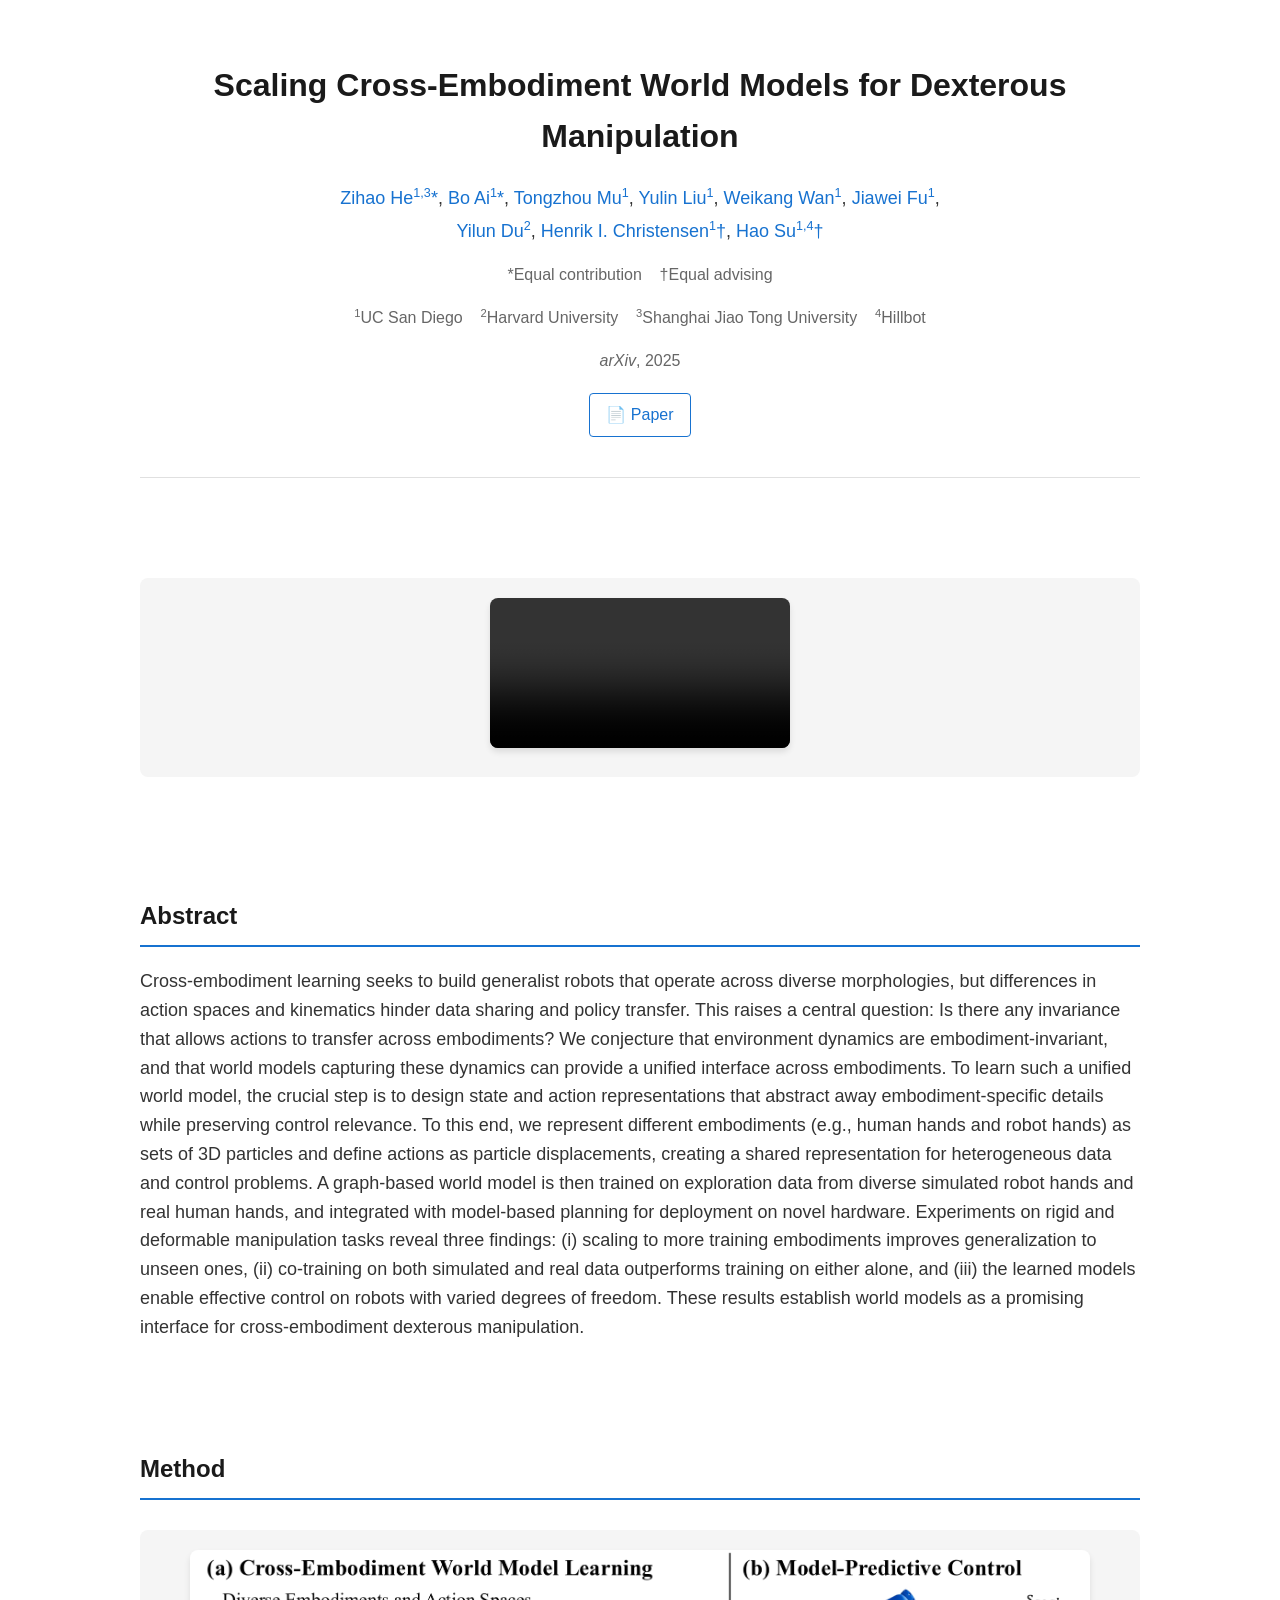
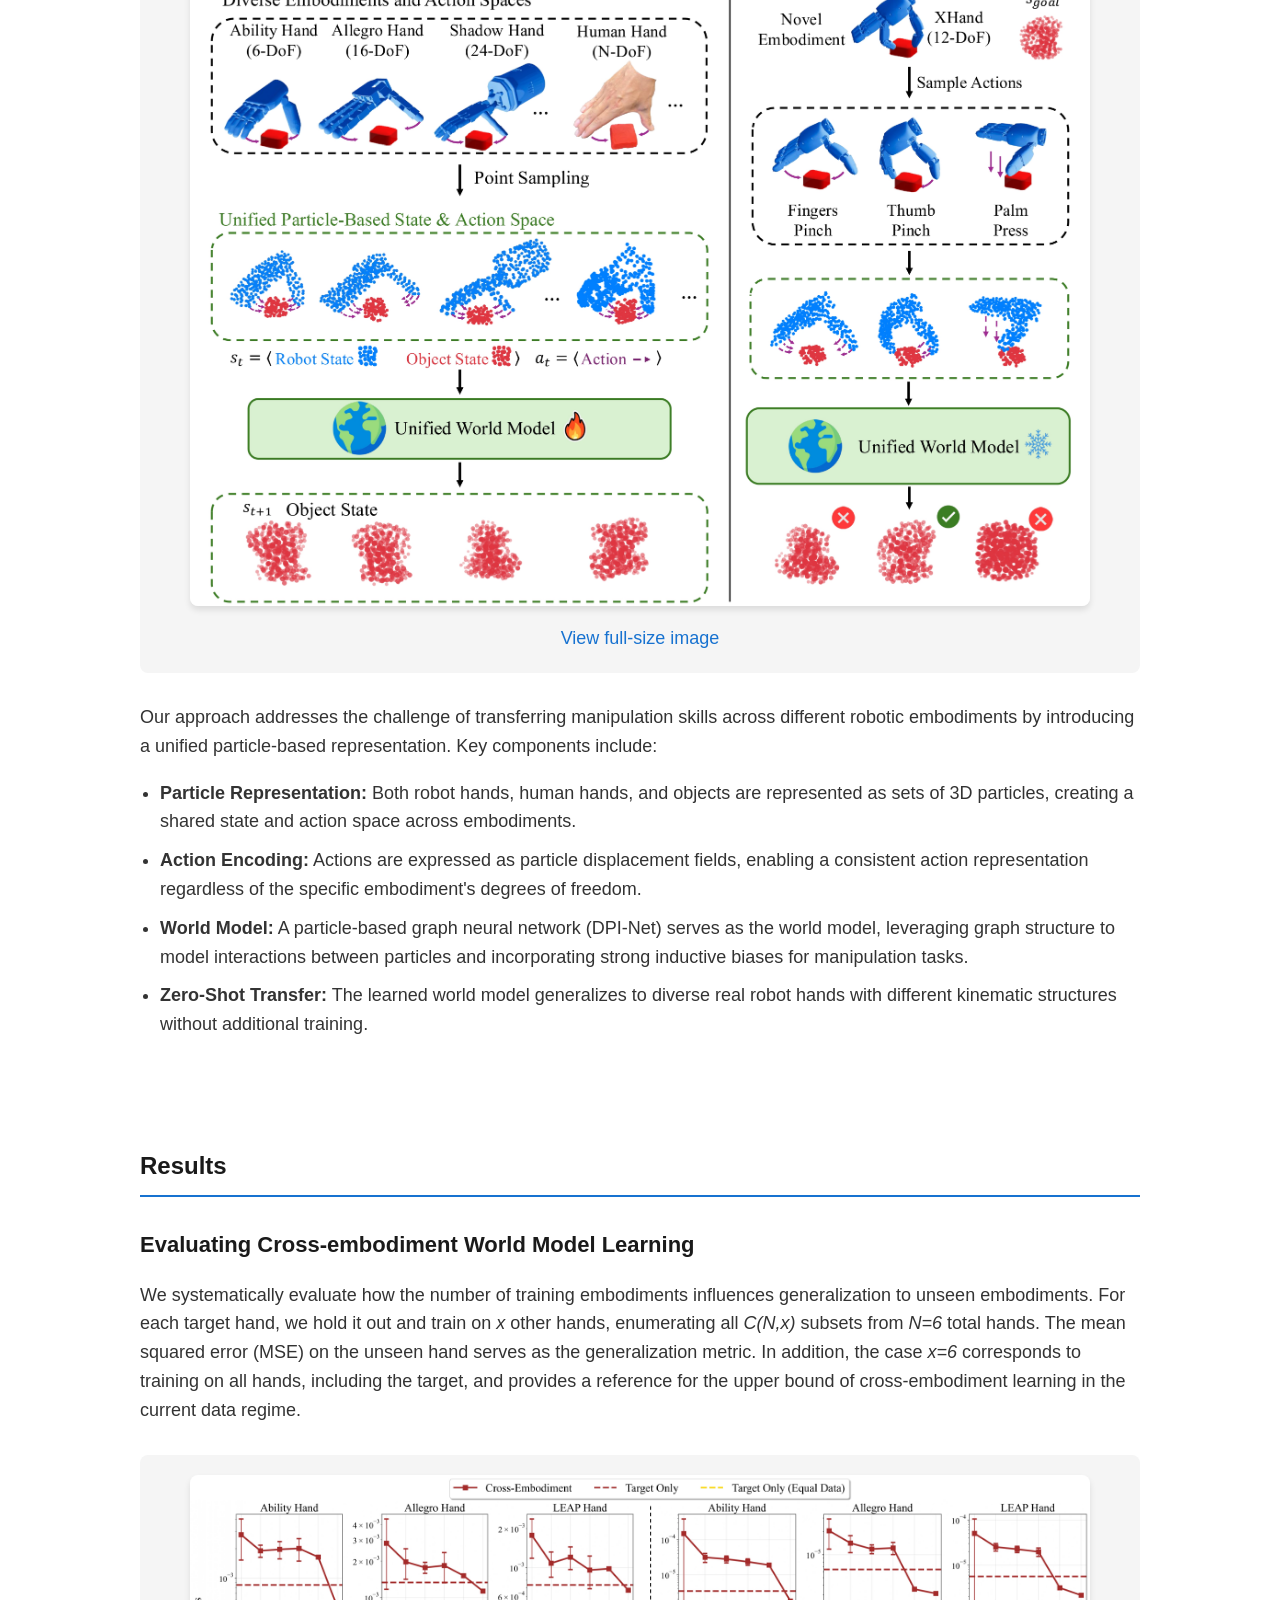
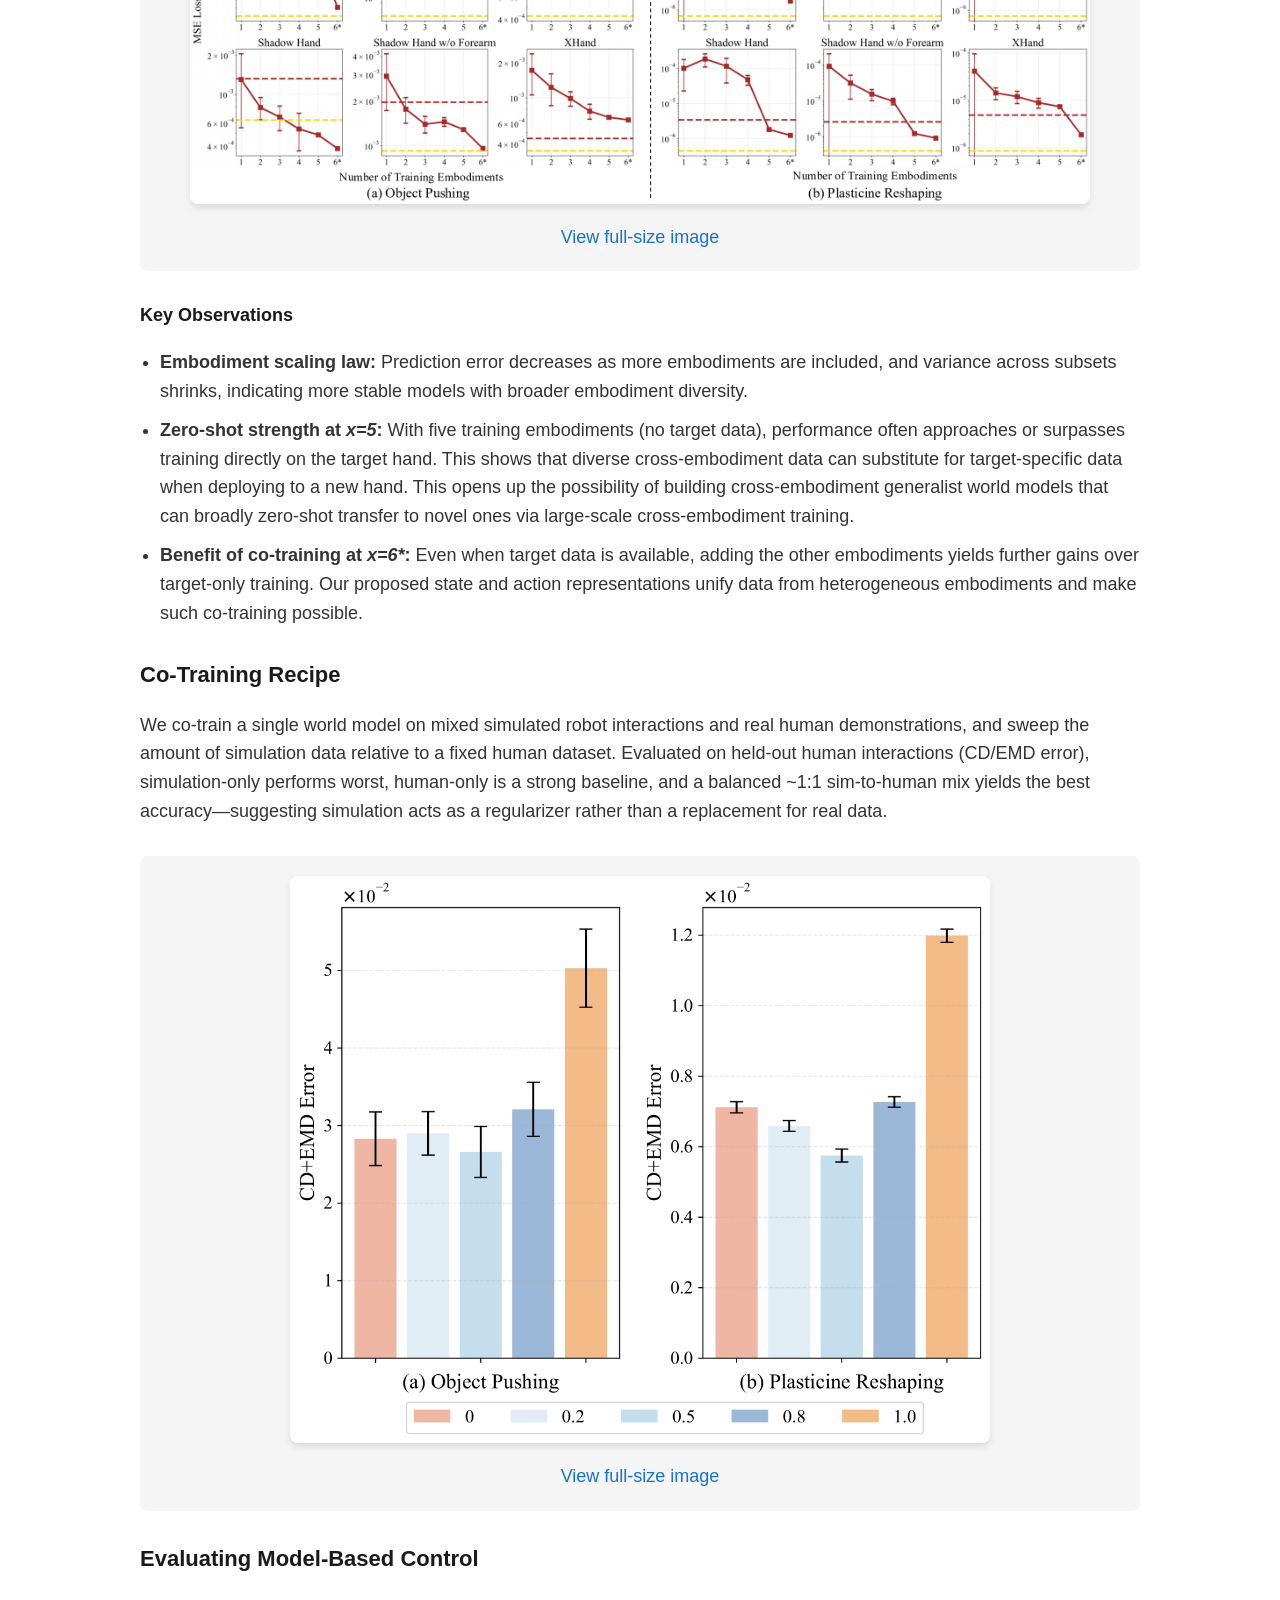
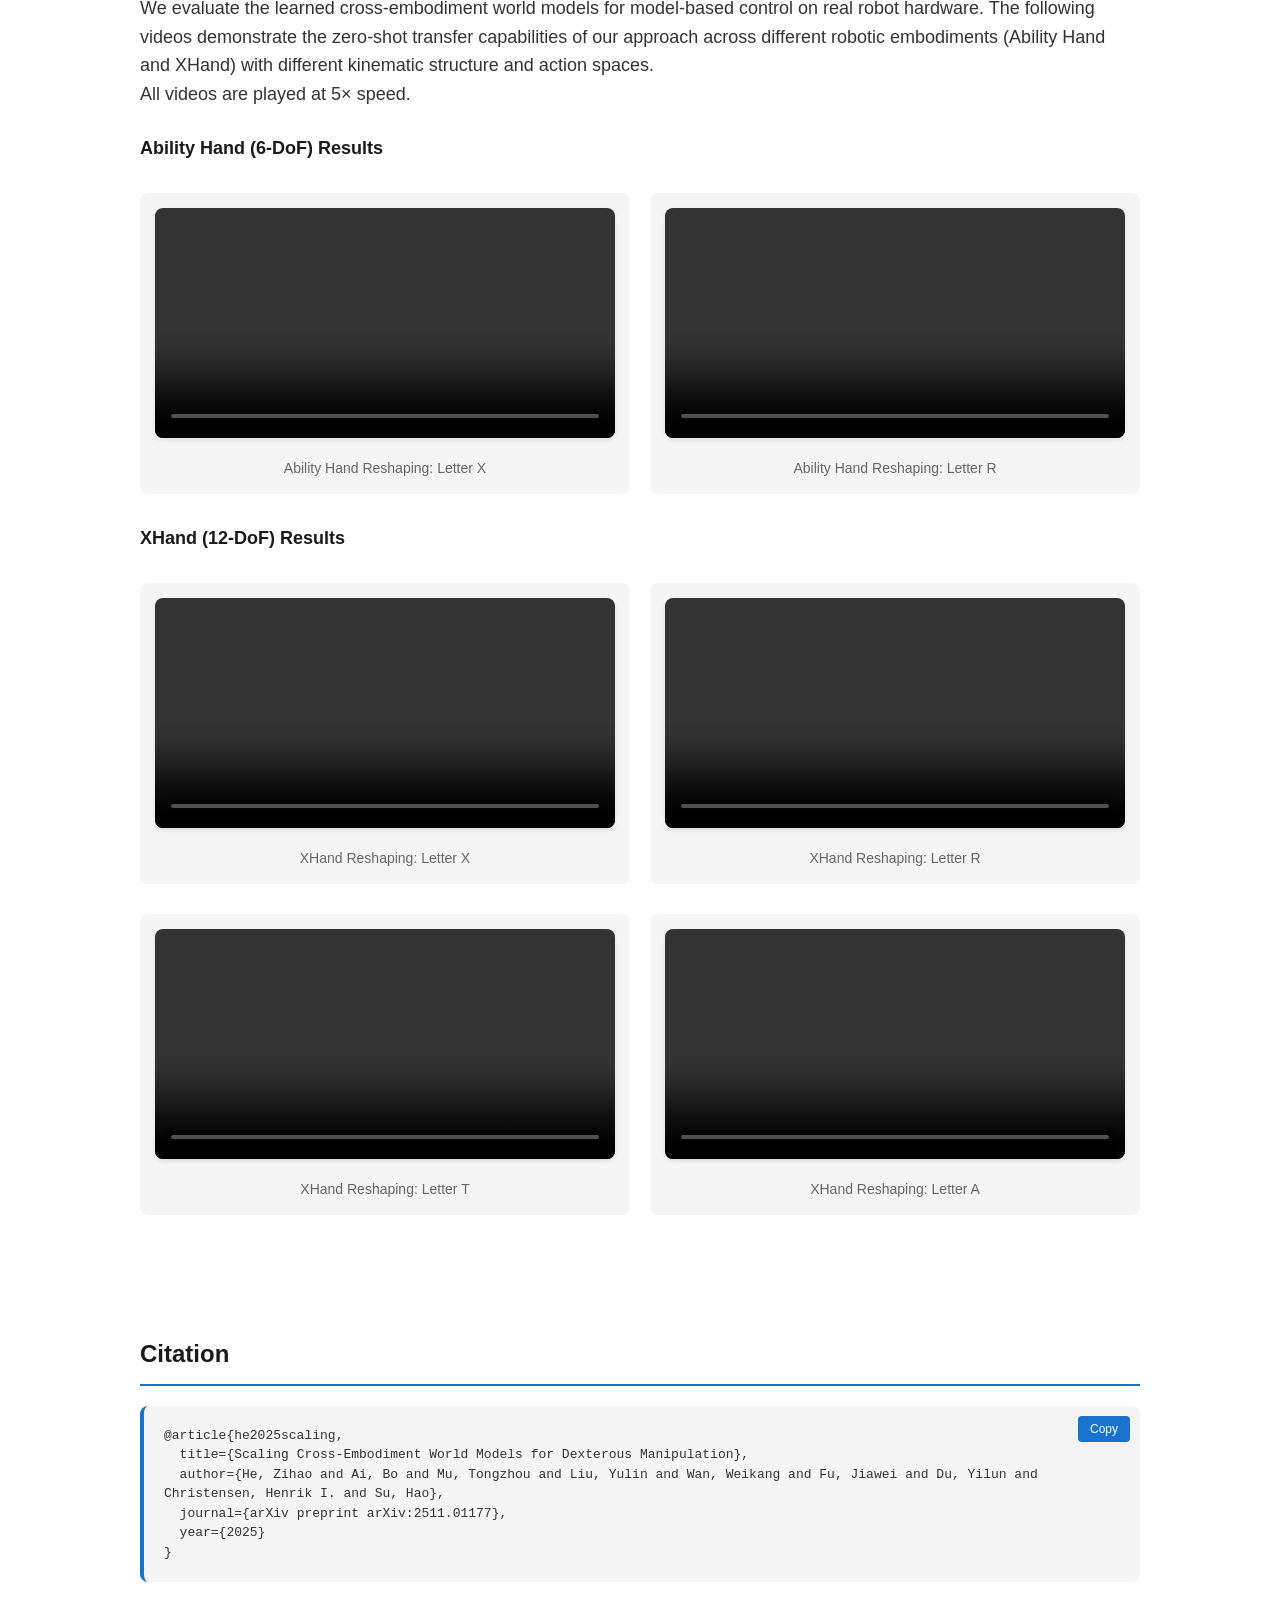
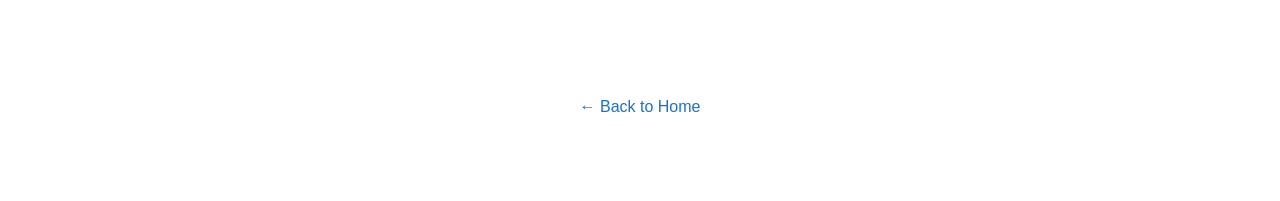
==== dexwm.html @ 647c5787 "add dexwm" ====
<!DOCTYPE html>
<html lang="en">
<head>
  <meta charset="UTF-8">
  <meta name="viewport" content="width=device-width, initial-scale=1.0">
  <title>Scaling Cross-Embodiment World Models for Dexterous Manipulation</title>
  
  <!-- SEO Meta Tags -->
  <meta name="description" content="We develop a particle-based cross-embodiment world model for dexterous manipulation that transfers zero-shot to diverse real robot hands.">
  <meta name="keywords" content="dexterous manipulation, world models, cross-embodiment learning, robotics, graph neural networks">
  <meta name="author" content="Zihao He, Bo Ai, Tongzhou Mu, Yulin Liu, Weikang Wan, Jiawei Fu, Yilun Du, Henrik I. Christensen, Hao Su">
  
  <!-- Open Graph / Facebook -->
  <meta property="og:type" content="website">
  <meta property="og:url" content="https://alan-heoooh.github.io/dexwm.html">
  <meta property="og:title" content="Scaling Cross-Embodiment World Models for Dexterous Manipulation">
  <meta property="og:description" content="We develop a particle-based cross-embodiment world model for dexterous manipulation that transfers zero-shot to diverse real robot hands.">
  <meta property="og:image" content="https://alan-heoooh.github.io/images/research/DexWM.mp4">
  
  <!-- Twitter -->
  <meta property="twitter:card" content="summary_large_image">
  <meta property="twitter:url" content="https://alan-heoooh.github.io/dexwm.html">
  <meta property="twitter:title" content="Scaling Cross-Embodiment World Models for Dexterous Manipulation">
  <meta property="twitter:description" content="We develop a particle-based cross-embodiment world model for dexterous manipulation that transfers zero-shot to diverse real robot hands.">
  <meta property="twitter:image" content="https://alan-heoooh.github.io/images/research/DexWM.mp4">
  
  <!-- Favicon -->
  <link rel="shortcut icon" href="images/favicon/favicon.jpg" type="image/x-icon">
  
  <!-- Styles -->
  <link rel="stylesheet" type="text/css" href="stylesheet.css">
  <style>
    body {
      margin: 0;
      padding: 0;
      font-family: 'Lato', Verdana, Helvetica, sans-serif;
      font-size: 18px;
      line-height: 1.6;
      color: #333;
      background-color: #fff;
    }
    
    p {
      font-size: 18px;
    }
    
    .container {
      max-width: 1000px;
      margin: 0 auto;
      padding: 20px;
    }
    
    .header {
      text-align: center;
      padding: 40px 20px 20px;
      border-bottom: 1px solid #e0e0e0;
      margin-bottom: 40px;
    }
    
    .header h1 {
      font-size: 32px;
      font-weight: 700;
      margin: 0 0 20px;
      color: #1a1a1a;
    }
    
    .authors {
      font-size: 18px;
      margin: 15px 0;
      line-height: 1.8;
    }
    
    .authors a {
      color: #1772d0;
      text-decoration: none;
      font-size: 18px;
    }
    
    .authors a:hover {
      color: #f09228;
    }
    
    .affiliation {
      font-size: 16px;
      color: #666;
      margin: 10px 0;
    }
    
    .authors sup {
      font-size: 0.7em;
      vertical-align: super;
    }
    
    .affiliations {
      font-size: 16px;
      color: #666;
      margin: 15px 0;
      line-height: 1.8;
      text-align: center;
    }
    
    .affiliations sup {
      font-size: 0.7em;
      vertical-align: super;
    }
    
    .links {
      margin: 20px 0;
      font-size: 16px;
    }
    
    .links a {
      color: #1772d0;
      text-decoration: none;
      margin: 0 10px;
      padding: 8px 16px;
      border: 1px solid #1772d0;
      border-radius: 4px;
      display: inline-block;
      transition: all 0.3s;
    }
    
    .links a:hover {
      background-color: #1772d0;
      color: #fff;
    }
    
    section {
      margin: 50px 0;
      padding: 20px 0;
    }
    
    section h2 {
      font-size: 24px;
      font-weight: 700;
      margin: 0 0 20px;
      color: #1a1a1a;
      border-bottom: 2px solid #1772d0;
      padding-bottom: 10px;
    }
    
    section h3 {
      font-size: 22px;
      font-weight: 700;
      margin: 30px 0 15px;
      color: #1a1a1a;
    }
    
    section h4 {
      font-size: 18px;
      font-weight: 600;
      margin: 25px 0 15px;
      color: #1a1a1a;
    }
    
    .video-container {
      text-align: center;
      margin: 30px 0;
      background-color: #f5f5f5;
      padding: 20px;
      border-radius: 8px;
    }
    
    .video-container video {
      max-width: 100%;
      height: auto;
      border-radius: 8px;
      box-shadow: 0 4px 6px rgba(0,0,0,0.1);
    }
    
    .image-grid {
      display: grid;
      grid-template-columns: repeat(auto-fit, minmax(300px, 1fr));
      gap: 20px;
      margin: 30px 0;
    }
    
    .image-grid img {
      width: 100%;
      height: auto;
      border-radius: 8px;
      box-shadow: 0 2px 4px rgba(0,0,0,0.1);
    }
    
    .video-grid {
      display: grid;
      grid-template-columns: repeat(auto-fit, minmax(400px, 1fr));
      gap: 20px;
      margin: 30px 0;
    }
    
    .video-item {
      background-color: #f5f5f5;
      padding: 15px;
      border-radius: 8px;
      text-align: center;
    }
    
    .video-item video {
      width: 100%;
      height: auto;
      border-radius: 8px;
      box-shadow: 0 2px 4px rgba(0,0,0,0.1);
    }
    
    .video-item p {
      margin: 10px 0 0;
      font-size: 14px;
      color: #666;
    }
    
    .figure-container {
      text-align: center;
      margin: 30px 0;
      background-color: #f5f5f5;
      padding: 20px;
      border-radius: 8px;
    }
    
    .figure-container img {
      width: 100%;
      max-width: 900px;
      height: auto;
      border-radius: 8px;
      box-shadow: 0 4px 6px rgba(0,0,0,0.1);
    }
    
    .figure-container a {
      display: inline-block;
      margin-top: 10px;
      color: #1772d0;
      text-decoration: none;
    }
    
    .figure-container a:hover {
      color: #f09228;
    }
    
    .pdf-container a {
      display: inline-block;
      margin-top: 10px;
      color: #1772d0;
      text-decoration: none;
    }
    
    .pdf-container a:hover {
      color: #f09228;
    }
    
    .citation-box {
      background-color: #f5f5f5;
      padding: 20px;
      border-radius: 8px;
      border-left: 4px solid #1772d0;
      margin: 20px 0;
      position: relative;
    }
    
    .citation-box pre {
      margin: 0;
      font-family: 'Courier New', monospace;
      font-size: 13px;
      line-height: 1.5;
      white-space: pre-wrap;
      word-wrap: break-word;
    }
    
    .copy-button {
      position: absolute;
      top: 10px;
      right: 10px;
      background-color: #1772d0;
      color: white;
      border: none;
      padding: 6px 12px;
      border-radius: 4px;
      cursor: pointer;
      font-size: 12px;
      transition: background-color 0.3s;
    }
    
    .copy-button:hover {
      background-color: #f09228;
    }
    
    .copy-button.copied {
      background-color: #28a745;
    }
    
    ul {
      padding-left: 20px;
    }
    
    ul li {
      margin: 10px 0;
      font-size: 18px;
    }
    
    ul li strong {
      font-size: 18px;
    }
    
    strong {
      font-size: 18px;
    }
    
    .highlight-box {
      background-color: #ffffd0;
      padding: 20px;
      border-radius: 8px;
      margin: 20px 0;
    }
    
    .back-link {
      text-align: center;
      margin: 40px 0;
      padding: 20px;
    }
    
    .back-link a {
      color: #1772d0;
      text-decoration: none;
      font-size: 16px;
    }
    
    .back-link a:hover {
      color: #f09228;
    }
    
    @media (max-width: 768px) {
      .header h1 {
        font-size: 24px;
      }
      
      .authors {
        font-size: 14px;
      }
      
      .links a {
        display: block;
        margin: 10px 0;
      }
      
      .image-grid {
        grid-template-columns: 1fr;
      }
      
      .video-grid {
        grid-template-columns: 1fr;
      }
    }
  </style>
</head>

<body>
  <div class="container">
    <!-- Header -->
    <div class="header">
      <h1>Scaling Cross-Embodiment World Models for Dexterous Manipulation</h1>
      <div class="authors">
        <a href="https://alan-heoooh.github.io/">Zihao He<sup>1,3</sup>*</a>,
        <a href="https://albertboai.com/">Bo Ai<sup>1</sup>*</a>,
        <a href="https://cseweb.ucsd.edu/~t3mu/">Tongzhou Mu<sup>1</sup></a>,
        <a href="https://liuyulinn.github.io/">Yulin Liu<sup>1</sup></a>,
        <a href="https://wkwan7.github.io/">Weikang Wan<sup>1</sup></a>,
        <a href="https://github.com/JayeFu">Jiawei Fu<sup>1</sup></a>,
        <br>
        <a href="https://yilundu.github.io/">Yilun Du<sup>2</sup></a>,
        <a href="https://hichristensen.com/">Henrik I. Christensen<sup>1</sup>†</a>,
        <a href="https://cseweb.ucsd.edu/~haosu/index.html">Hao Su<sup>1,4</sup>†</a>
      </div>
      <div style="text-align: center; margin: 10px 0; font-size: 16px; color: #666;">
        *Equal contribution &nbsp;&nbsp; †Equal advising
      </div>
      <div class="affiliations">
        <sup>1</sup>UC San Diego &nbsp;&nbsp;
        <sup>2</sup>Harvard University &nbsp;&nbsp;
        <sup>3</sup>Shanghai Jiao Tong University &nbsp;&nbsp;
        <sup>4</sup>Hillbot
      </div>
      <div class="affiliation">
        <em>arXiv</em>, 2025
      </div>
      <div class="links">
        <a href="https://arxiv.org/pdf/2511.01177" target="_blank">📄 Paper</a>
        <!-- <a href="https://github.com/[your-repo]" target="_blank">💻 Code</a>
        <a href="index.html">🏠 Home</a> -->
      </div>
    </div>

    <!-- Teaser Video -->
    <section id="teaser">
      <div class="video-container">
        <video src="static/dexwm/videos/teaser.mp4" controls autoplay muted playsinline loop poster="">
          Your browser does not support the video tag.
        </video>
      </div>
    </section>

    <!-- Abstract -->
    <section id="abstract">
      <h2>Abstract</h2>
      <p>
        Cross-embodiment learning seeks to build generalist robots that operate across diverse morphologies, but differences in action spaces and kinematics hinder data sharing and policy transfer. This raises a central question: Is there any invariance that allows actions to transfer across embodiments? We conjecture that environment dynamics are embodiment-invariant, and that world models capturing these dynamics can provide a unified interface across embodiments. To learn such a unified world model, the crucial step is to design state and action representations that abstract away embodiment-specific details while preserving control relevance. To this end, we represent different embodiments (e.g., human hands and robot hands) as sets of 3D particles and define actions as particle displacements, creating a shared representation for heterogeneous data and control problems. A graph-based world model is then trained on exploration data from diverse simulated robot hands and real human hands, and integrated with model-based planning for deployment on novel hardware. Experiments on rigid and deformable manipulation tasks reveal three findings: (i) scaling to more training embodiments improves generalization to unseen ones, (ii) co-training on both simulated and real data outperforms training on either alone, and (iii) the learned models enable effective control on robots with varied degrees of freedom. These results establish world models as a promising interface for cross-embodiment dexterous manipulation.
      </p>
    </section>

    <!-- Method -->
    <section id="method">
      <h2>Method</h2>
      
      <!-- Method Figure -->
      <div class="figure-container">
        <img src="static/dexwm/images/fig1-method.jpg" alt="Method overview: Cross-Embodiment World Model Learning and Model-Predictive Control">
        <br>
        <a href="static/dexwm/images/fig1-method.jpg" target="_blank">View full-size image</a>
      </div>
      
      <p>
        Our approach addresses the challenge of transferring manipulation skills across different robotic embodiments by introducing a unified particle-based representation. Key components include:
      </p>
      <ul>
        <li><strong>Particle Representation:</strong> Both robot hands, human hands, and objects are represented as sets of 3D particles, creating a shared state and action space across embodiments.</li>
        <li><strong>Action Encoding:</strong> Actions are expressed as particle displacement fields, enabling a consistent action representation regardless of the specific embodiment's degrees of freedom.</li>
        <li><strong>World Model:</strong> A particle-based graph neural network (DPI-Net) serves as the world model, leveraging graph structure to model interactions between particles and incorporating strong inductive biases for manipulation tasks.</li>
        <li><strong>Zero-Shot Transfer:</strong> The learned world model generalizes to diverse real robot hands with different kinematic structures without additional training.</li>
      </ul>
    </section>

    <!-- Results -->
    <section id="results">
      <h2>Results</h2>
      
      <h3>Evaluating Cross-embodiment World Model Learning</h3>
      <p>
        We systematically evaluate how the number of training embodiments influences generalization to unseen embodiments. For each target hand, we hold it out and train on <em>x</em> other hands, enumerating all <em>C(N,x)</em> subsets from <em>N=6</em> total hands. The mean squared error (MSE) on the unseen hand serves as the generalization metric. In addition, the case <em>x=6</em> corresponds to training on all hands, including the target, and provides a reference for the upper bound of cross-embodiment learning in the current data regime.
      </p>
      
      <div class="figure-container">
        <img src="static/dexwm/images/fig3-scaling.jpg" alt="Scaling analysis: MSE Loss vs Number of Training Embodiments for Object Pushing and Plasticine Reshaping tasks">
        <br>
        <a href="static/dexwm/images/fig3-scaling.jpg" target="_blank">View full-size image</a>
      </div>
      
      <h4>Key Observations</h4>
      <ul>
        <li><strong>Embodiment scaling law:</strong> Prediction error decreases as more embodiments are included, and variance across subsets shrinks, indicating more stable models with broader embodiment diversity.</li>
        <li><strong>Zero-shot strength at <em>x=5</em>:</strong> With five training embodiments (no target data), performance often approaches or surpasses training directly on the target hand. This shows that diverse cross-embodiment data can substitute for target-specific data when deploying to a new hand. This opens up the possibility of building cross-embodiment generalist world models that can broadly zero-shot transfer to novel ones via large-scale cross-embodiment training.</li>
        <li><strong>Benefit of co-training at <em>x=6*</em>:</strong> Even when target data is available, adding the other embodiments yields further gains over target-only training. Our proposed state and action representations unify data from heterogeneous embodiments and make such co-training possible.</li>
      </ul>
      
      <h3>Co-Training Recipe</h3>
      <p>
        We co-train a single world model on mixed simulated robot interactions and real human demonstrations, and sweep the amount of simulation data relative to a fixed human dataset. Evaluated on held-out human interactions (CD/EMD error), simulation-only performs worst, human-only is a strong baseline, and a balanced ~1:1 sim-to-human mix yields the best accuracy—suggesting simulation acts as a regularizer rather than a replacement for real data. 
      </p>
      
      <div class="figure-container">
        <img src="static/dexwm/images/recipe.jpg" alt="Co-Training Recipe: CD+EMD Error comparison for Object Pushing and Plasticine Reshaping tasks with different simulation-to-real data ratios" style="max-width: 700px;">
        <br>
        <a href="static/dexwm/images/recipe.jpg" target="_blank">View full-size image</a>
      </div>
    
      
      <h3>Evaluating Model-Based Control</h3>
      <p>
        We evaluate the learned cross-embodiment world models for model-based control on real robot hardware. The following videos demonstrate the zero-shot transfer capabilities of our approach across different robotic embodiments (Ability Hand and XHand) with different kinematic structure and action spaces. 
        <br>
        All videos are played at 5× speed.
      </p>
      
      <h4>Ability Hand (6-DoF) Results</h4>
      <div class="video-grid">
        <div class="video-item">
          <video src="static/dexwm/videos/ability_hand_reshaping_X_compressed.mp4" controls muted playsinline>
            Your browser does not support the video tag.
          </video>
          <p>Ability Hand Reshaping: Letter X</p>
        </div>
        <div class="video-item">
          <video src="static/dexwm/videos/ability_hand_reshaping_R_5x.mp4" controls muted playsinline>
            Your browser does not support the video tag.
          </video>
          <p>Ability Hand Reshaping: Letter R</p>
        </div>
      </div>
      
      <h4>XHand (12-DoF) Results</h4>
      <div class="video-grid">
        <div class="video-item">
          <video src="static/dexwm/videos/xhand_reshaping_X_compressed.mp4" controls muted playsinline>
            Your browser does not support the video tag.
          </video>
          <p>XHand Reshaping: Letter X</p>
        </div>
        <div class="video-item">
          <video src="static/dexwm/videos/xhand_reshaping_R_5x.mp4" controls muted playsinline>
            Your browser does not support the video tag.
          </video>
          <p>XHand Reshaping: Letter R</p>
        </div>
      </div>
      
      <div class="video-grid">
        <div class="video-item">
          <video src="static/dexwm/videos/xhand_reshaping_T_compressed.mp4" controls muted playsinline>
            Your browser does not support the video tag.
          </video>
          <p>XHand Reshaping: Letter T</p>
        </div>
        <div class="video-item">
          <video src="static/dexwm/videos/xhand_reshaping_A_compressed.mp4" controls muted playsinline>
            Your browser does not support the video tag.
          </video>
          <p>XHand Reshaping: Letter A</p>
        </div>
      </div>
    </section>

    <!-- Citation -->
    <section id="citation">
      <h2>Citation</h2>
      <div class="citation-box">
        <button class="copy-button" onclick="copyCitation()">Copy</button>
        <pre id="bibtex">@article{he2025scaling,
  title={Scaling Cross-Embodiment World Models for Dexterous Manipulation},
  author={He, Zihao and Ai, Bo and Mu, Tongzhou and Liu, Yulin and Wan, Weikang and Fu, Jiawei and Du, Yilun and Christensen, Henrik I. and Su, Hao},
  journal={arXiv preprint arXiv:2511.01177},
  year={2025}
}</pre>
      </div>
    </section>

    <!-- Back to Home -->
    <div class="back-link">
      <a href="index.html">← Back to Home</a>
    </div>
  </div>

  <script>
    function copyCitation() {
      const bibtex = document.getElementById('bibtex').textContent;
      const button = document.querySelector('.copy-button');
      
      navigator.clipboard.writeText(bibtex).then(function() {
        button.textContent = 'Copied!';
        button.classList.add('copied');
        setTimeout(function() {
          button.textContent = 'Copy';
          button.classList.remove('copied');
        }, 2000);
      }).catch(function(err) {
        console.error('Failed to copy: ', err);
        // Fallback for older browsers
        const textArea = document.createElement('textarea');
        textArea.value = bibtex;
        document.body.appendChild(textArea);
        textArea.select();
        try {
          document.execCommand('copy');
          button.textContent = 'Copied!';
          button.classList.add('copied');
          setTimeout(function() {
            button.textContent = 'Copy';
            button.classList.remove('copied');
          }, 2000);
        } catch (err) {
          console.error('Fallback copy failed: ', err);
        }
        document.body.removeChild(textArea);
      });
    }
  </script>
</body>
</html>
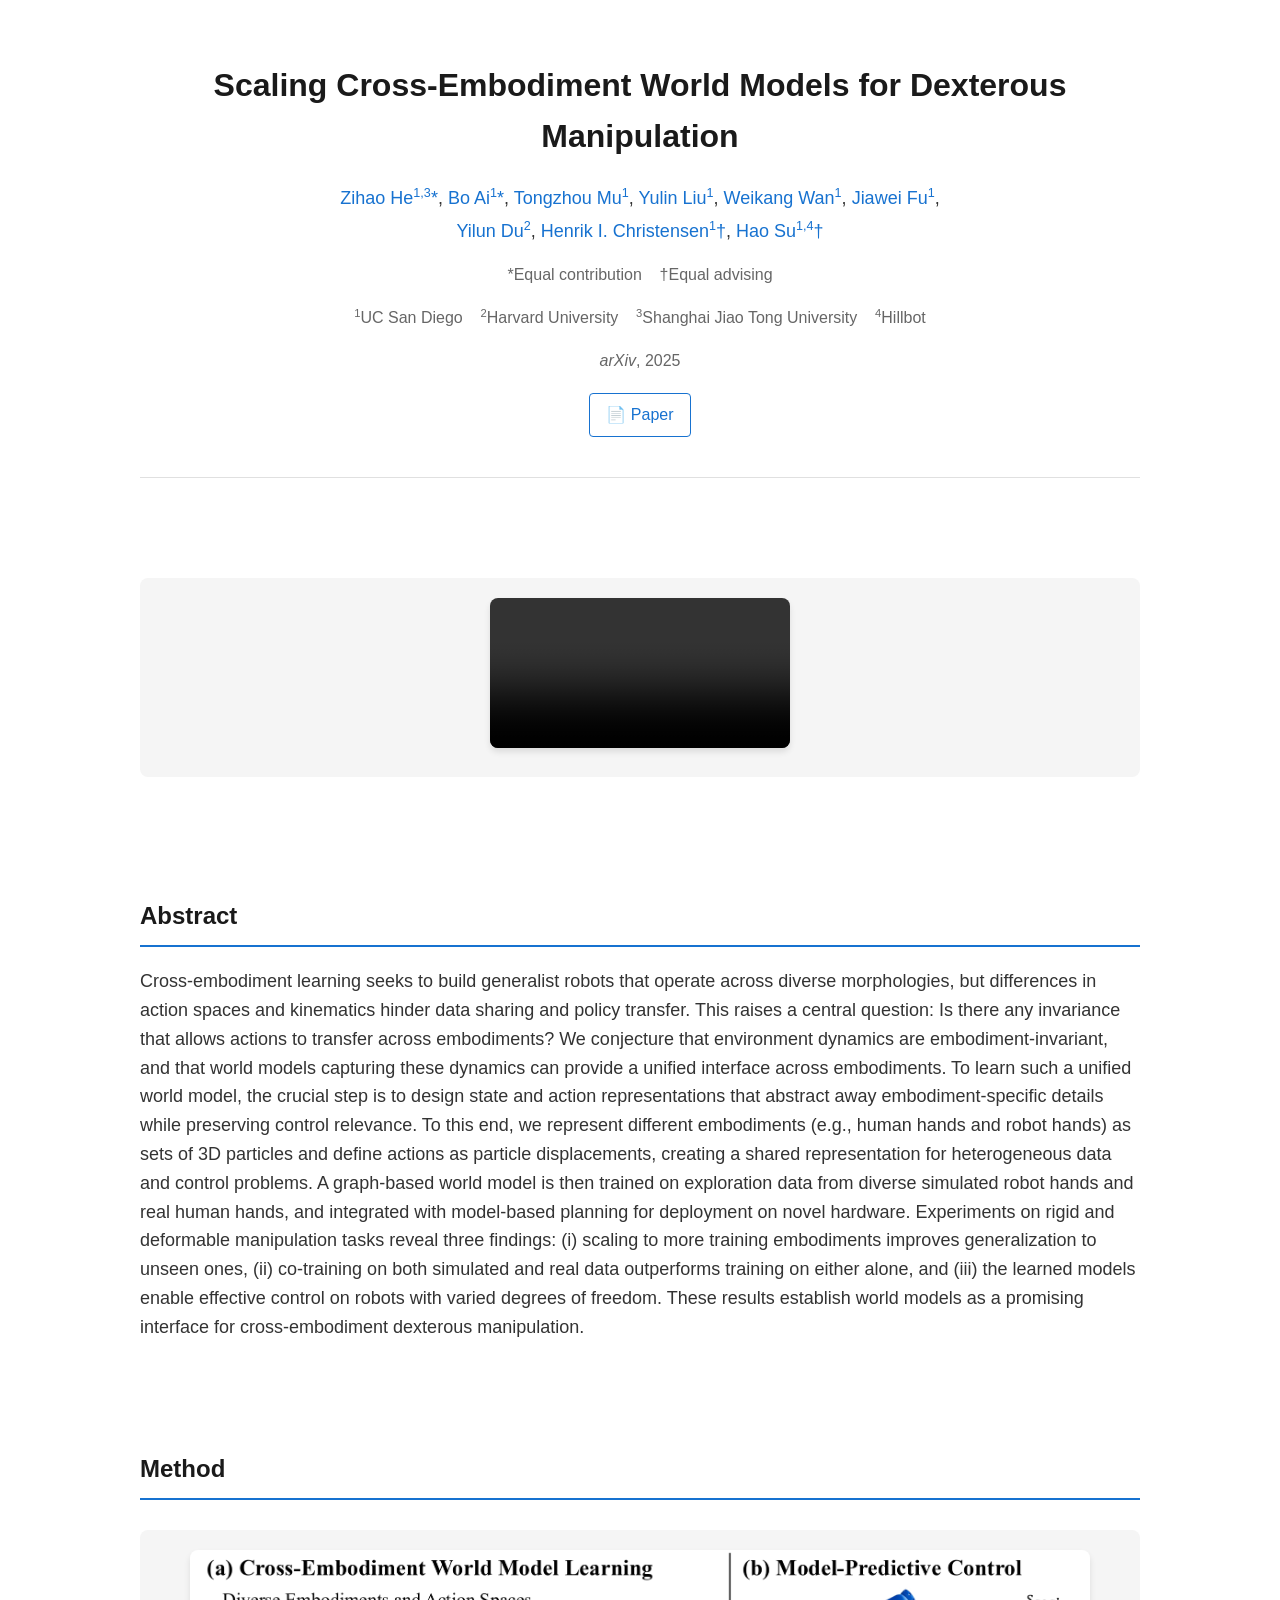
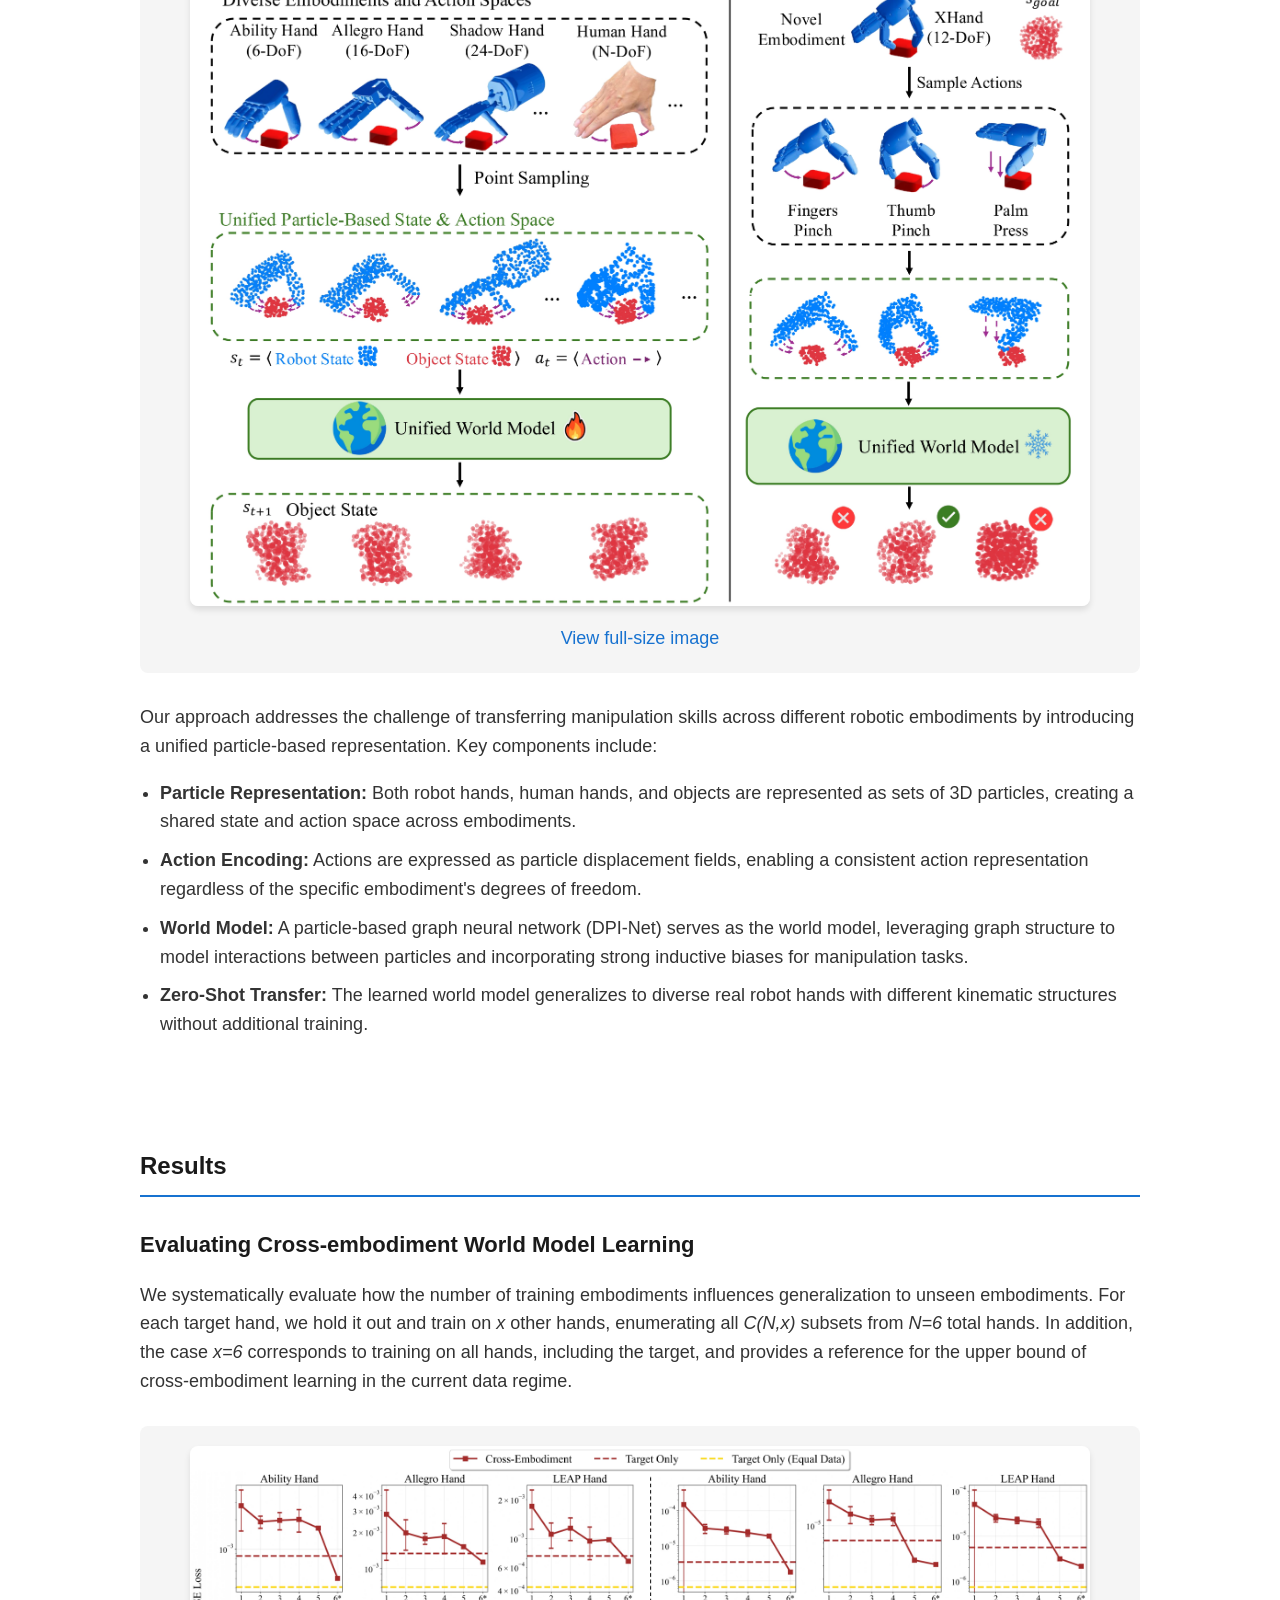
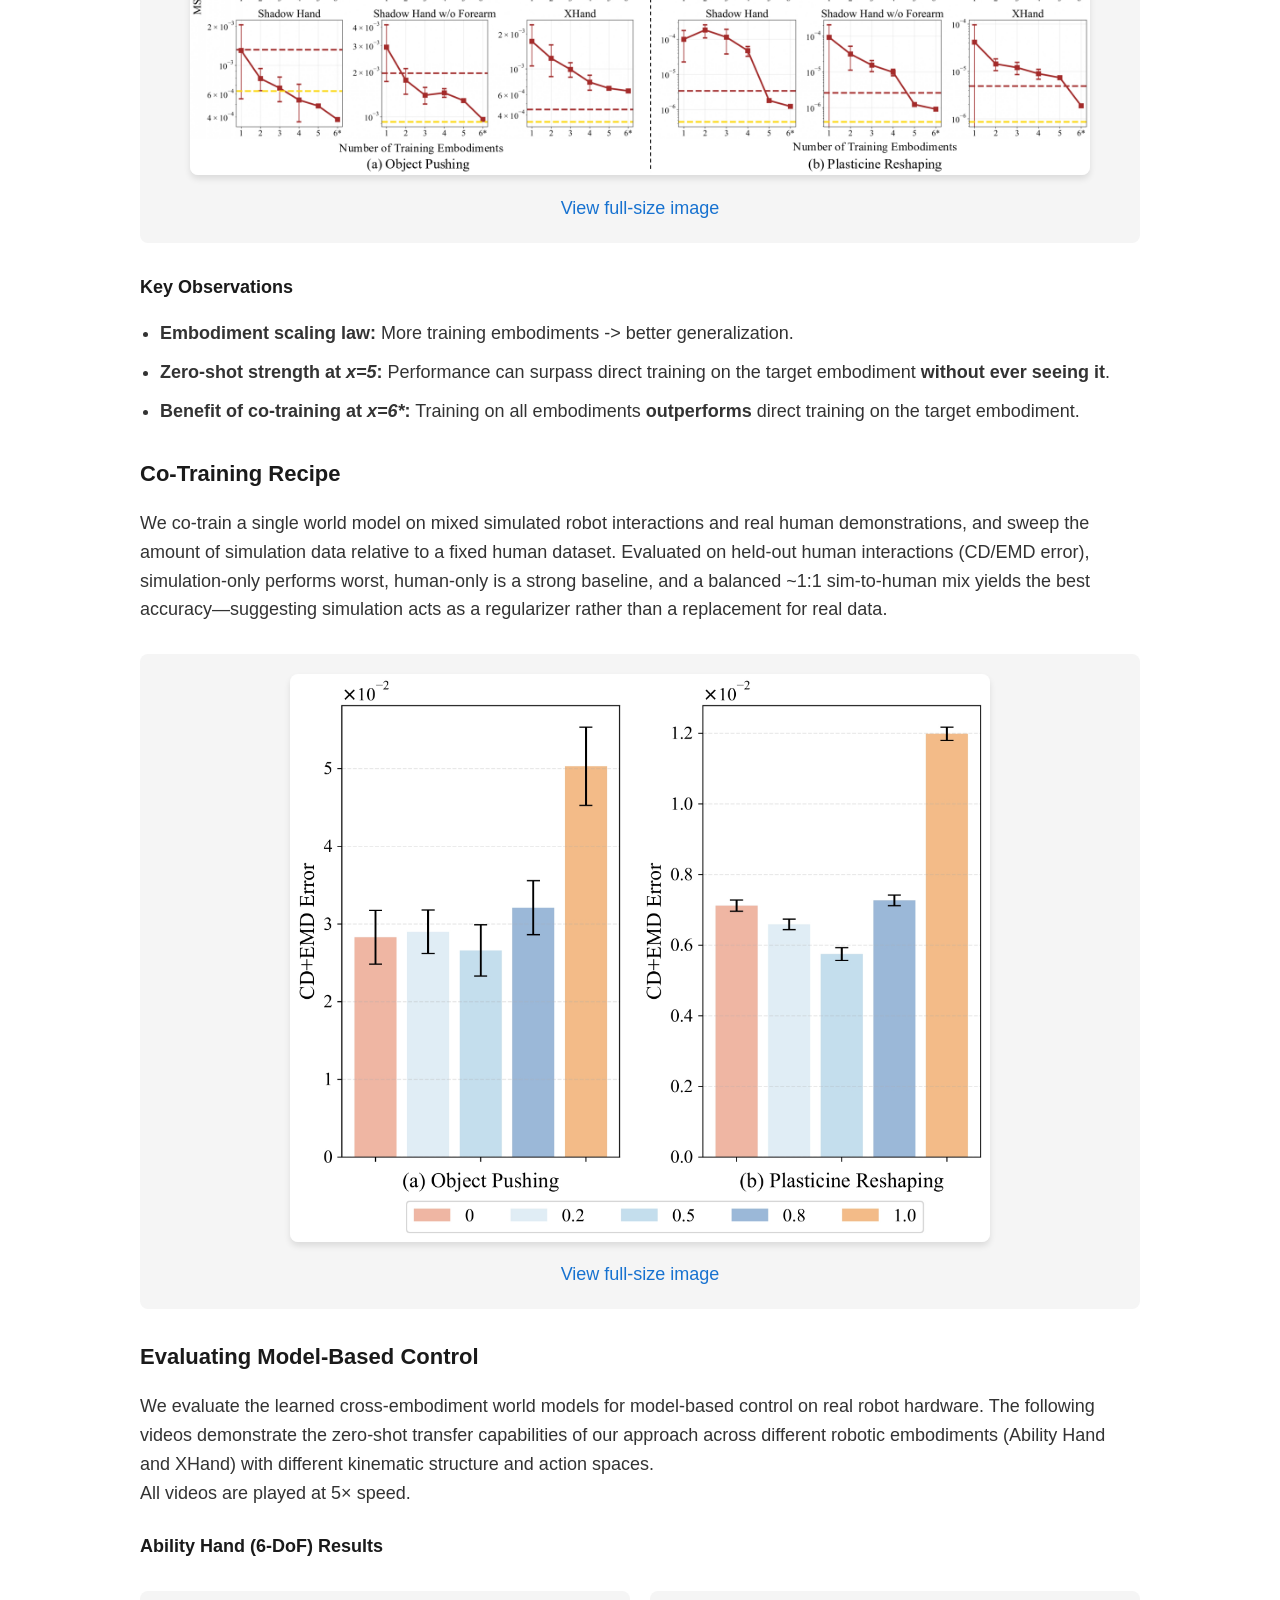
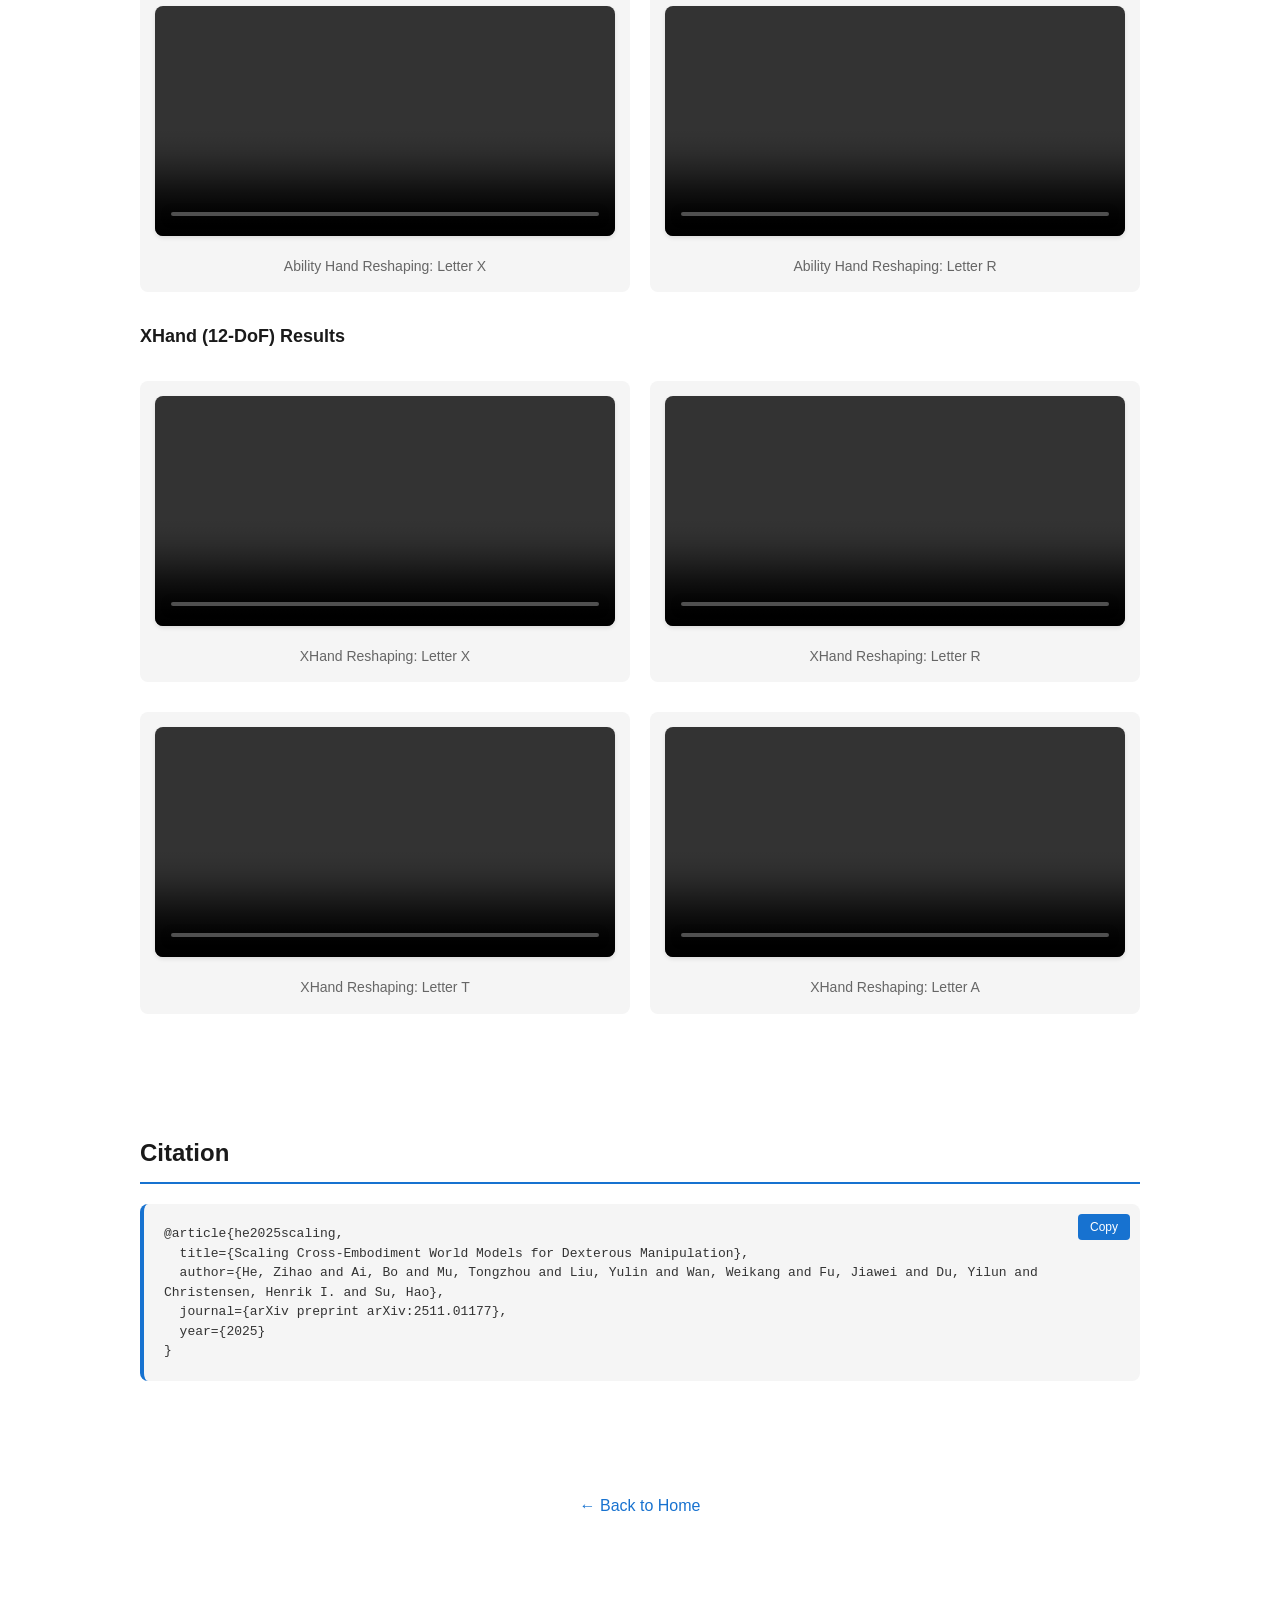
==== commit a36aa0d1: "update dexwm" ====
--- a/dexwm.html
+++ b/dexwm.html
@@ -433,7 +433,7 @@
       
       <h3>Evaluating Cross-embodiment World Model Learning</h3>
       <p>
-        We systematically evaluate how the number of training embodiments influences generalization to unseen embodiments. For each target hand, we hold it out and train on <em>x</em> other hands, enumerating all <em>C(N,x)</em> subsets from <em>N=6</em> total hands. The mean squared error (MSE) on the unseen hand serves as the generalization metric. In addition, the case <em>x=6</em> corresponds to training on all hands, including the target, and provides a reference for the upper bound of cross-embodiment learning in the current data regime.
+        We systematically evaluate how the number of training embodiments influences generalization to unseen embodiments. For each target hand, we hold it out and train on <em>x</em> other hands, enumerating all <em>C(N,x)</em> subsets from <em>N=6</em> total hands. In addition, the case <em>x=6</em> corresponds to training on all hands, including the target, and provides a reference for the upper bound of cross-embodiment learning in the current data regime.
       </p>
       
       <div class="figure-container">
@@ -444,9 +444,9 @@
       
       <h4>Key Observations</h4>
       <ul>
-        <li><strong>Embodiment scaling law:</strong> Prediction error decreases as more embodiments are included, and variance across subsets shrinks, indicating more stable models with broader embodiment diversity.</li>
-        <li><strong>Zero-shot strength at <em>x=5</em>:</strong> With five training embodiments (no target data), performance often approaches or surpasses training directly on the target hand. This shows that diverse cross-embodiment data can substitute for target-specific data when deploying to a new hand. This opens up the possibility of building cross-embodiment generalist world models that can broadly zero-shot transfer to novel ones via large-scale cross-embodiment training.</li>
-        <li><strong>Benefit of co-training at <em>x=6*</em>:</strong> Even when target data is available, adding the other embodiments yields further gains over target-only training. Our proposed state and action representations unify data from heterogeneous embodiments and make such co-training possible.</li>
+        <li><strong>Embodiment scaling law:</strong> More training embodiments -> better generalization. </li>
+        <li><strong>Zero-shot strength at <em>x=5</em>:</strong> Performance can surpass direct training on the target embodiment <b>without ever seeing it</b>.        </li>
+        <li><strong>Benefit of co-training at <em>x=6*</em>:</strong> Training on all embodiments <b>outperforms</b> direct training on the target embodiment. </li>
       </ul>
       
       <h3>Co-Training Recipe</h3>
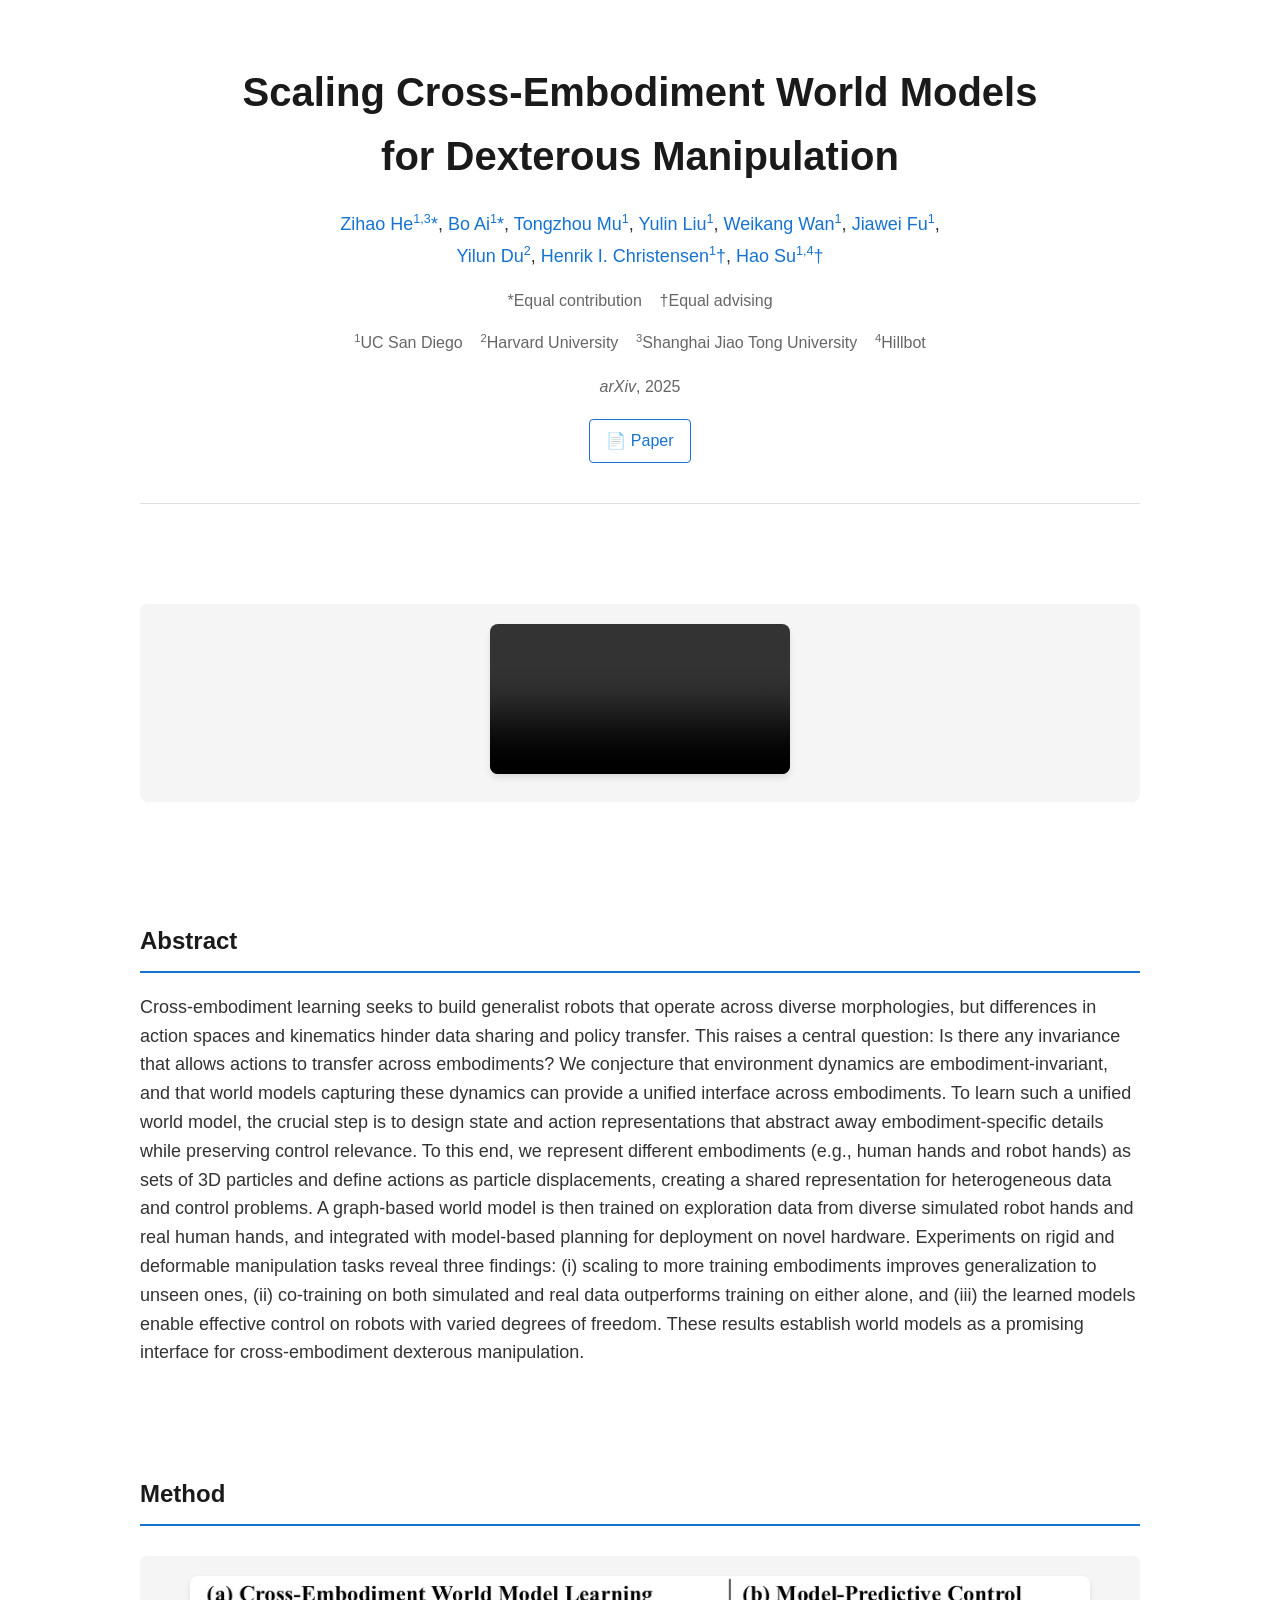
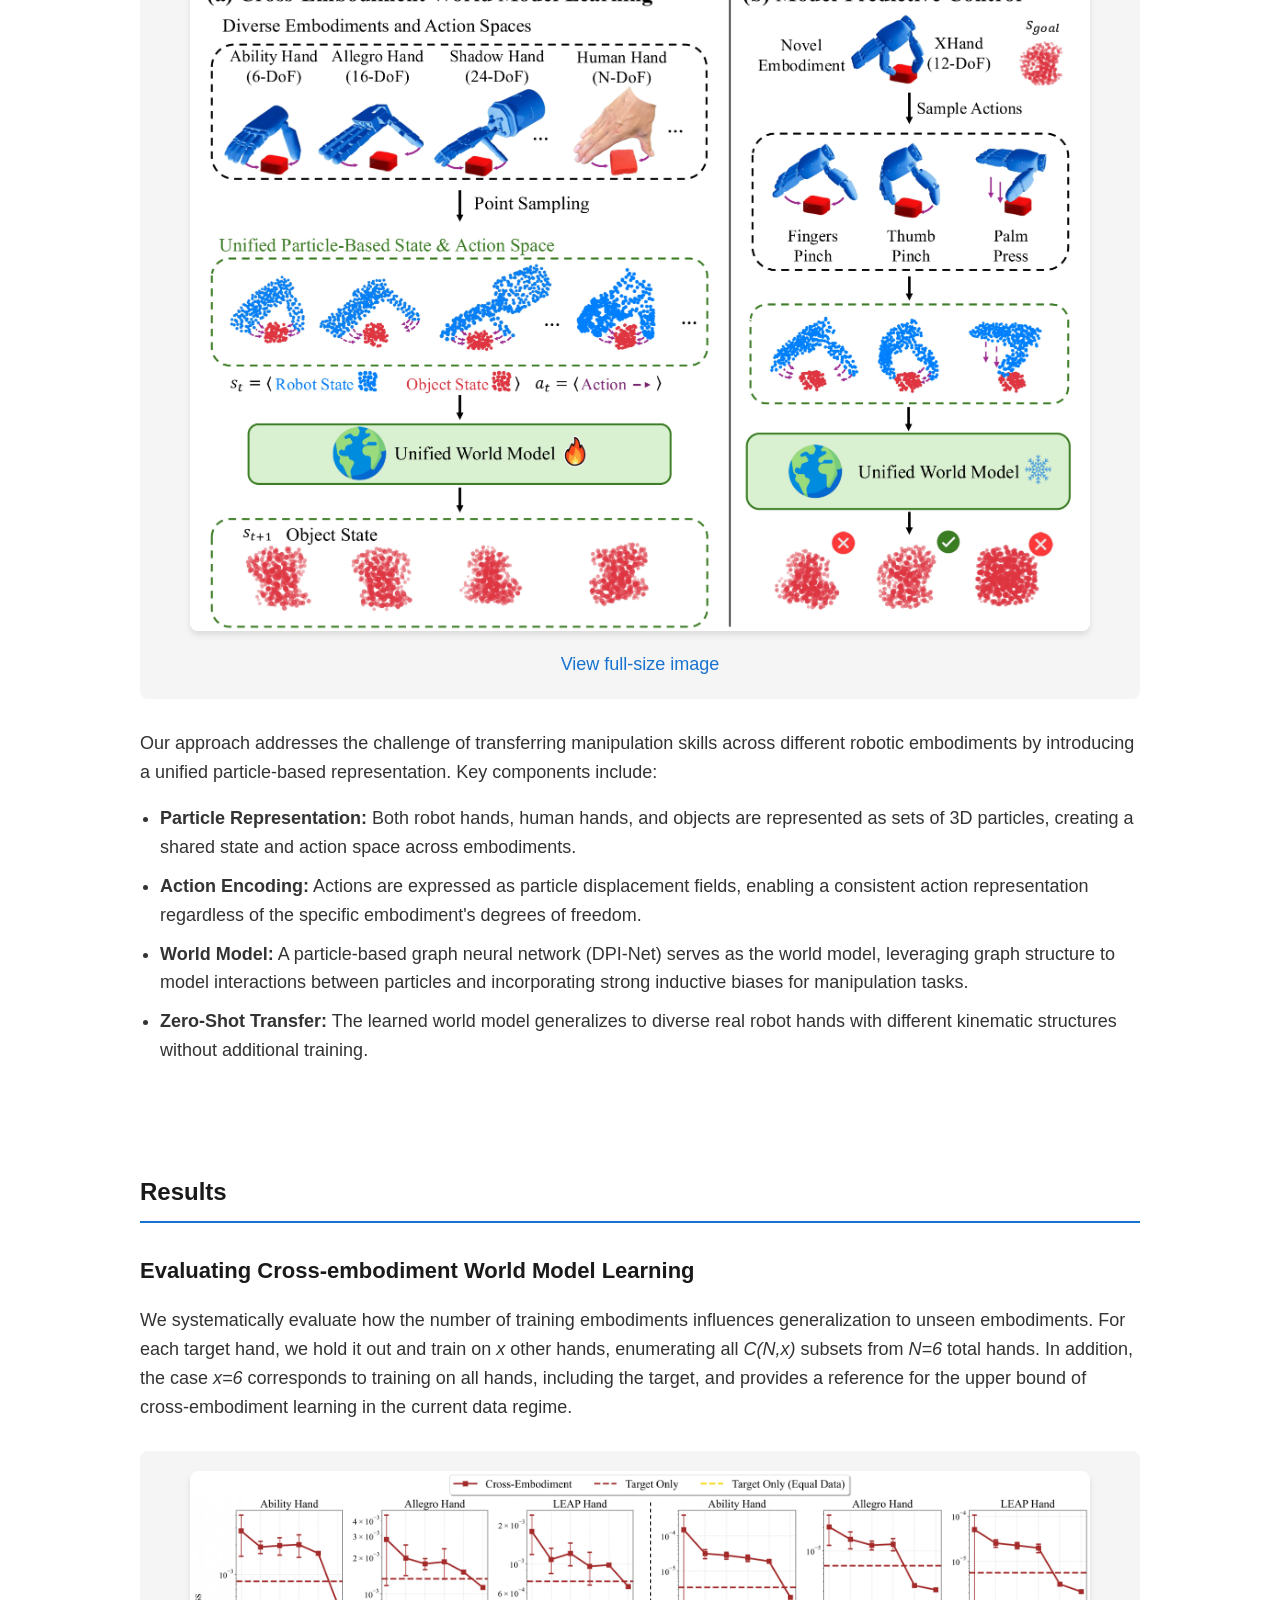
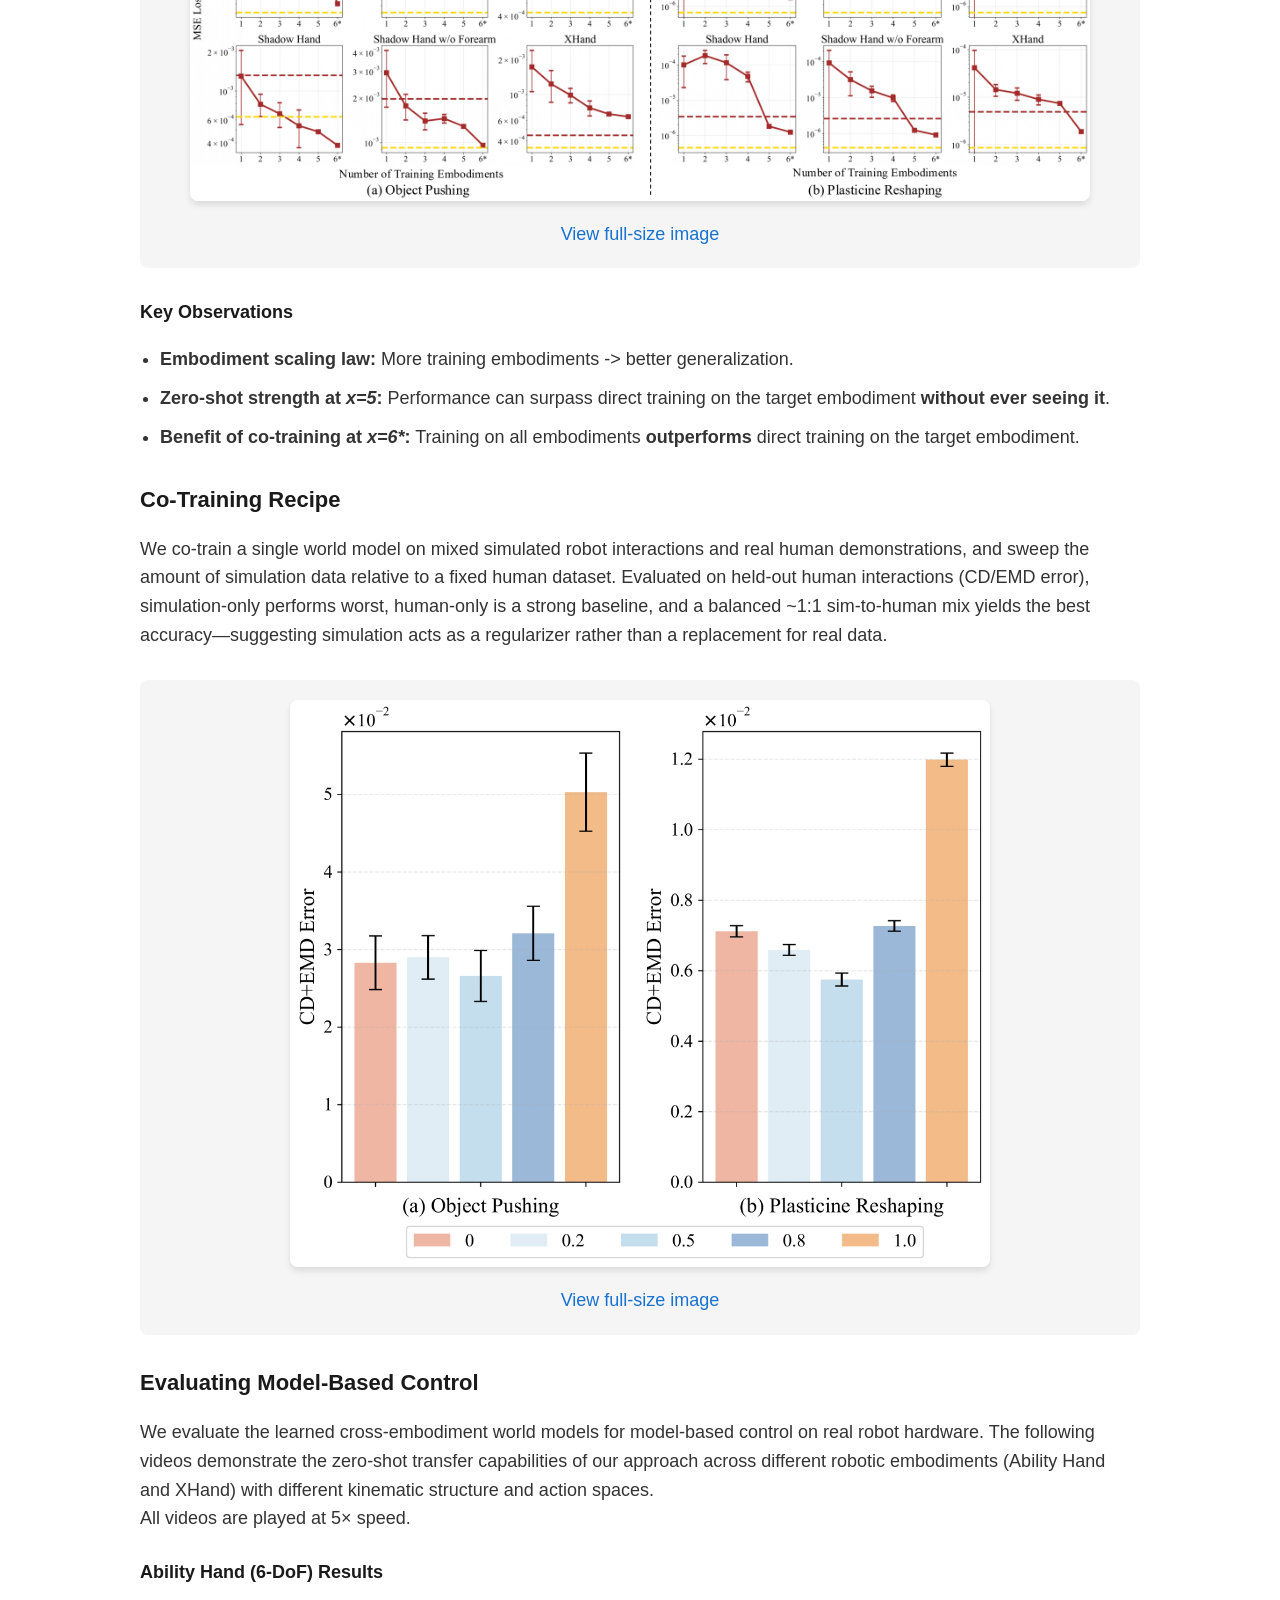
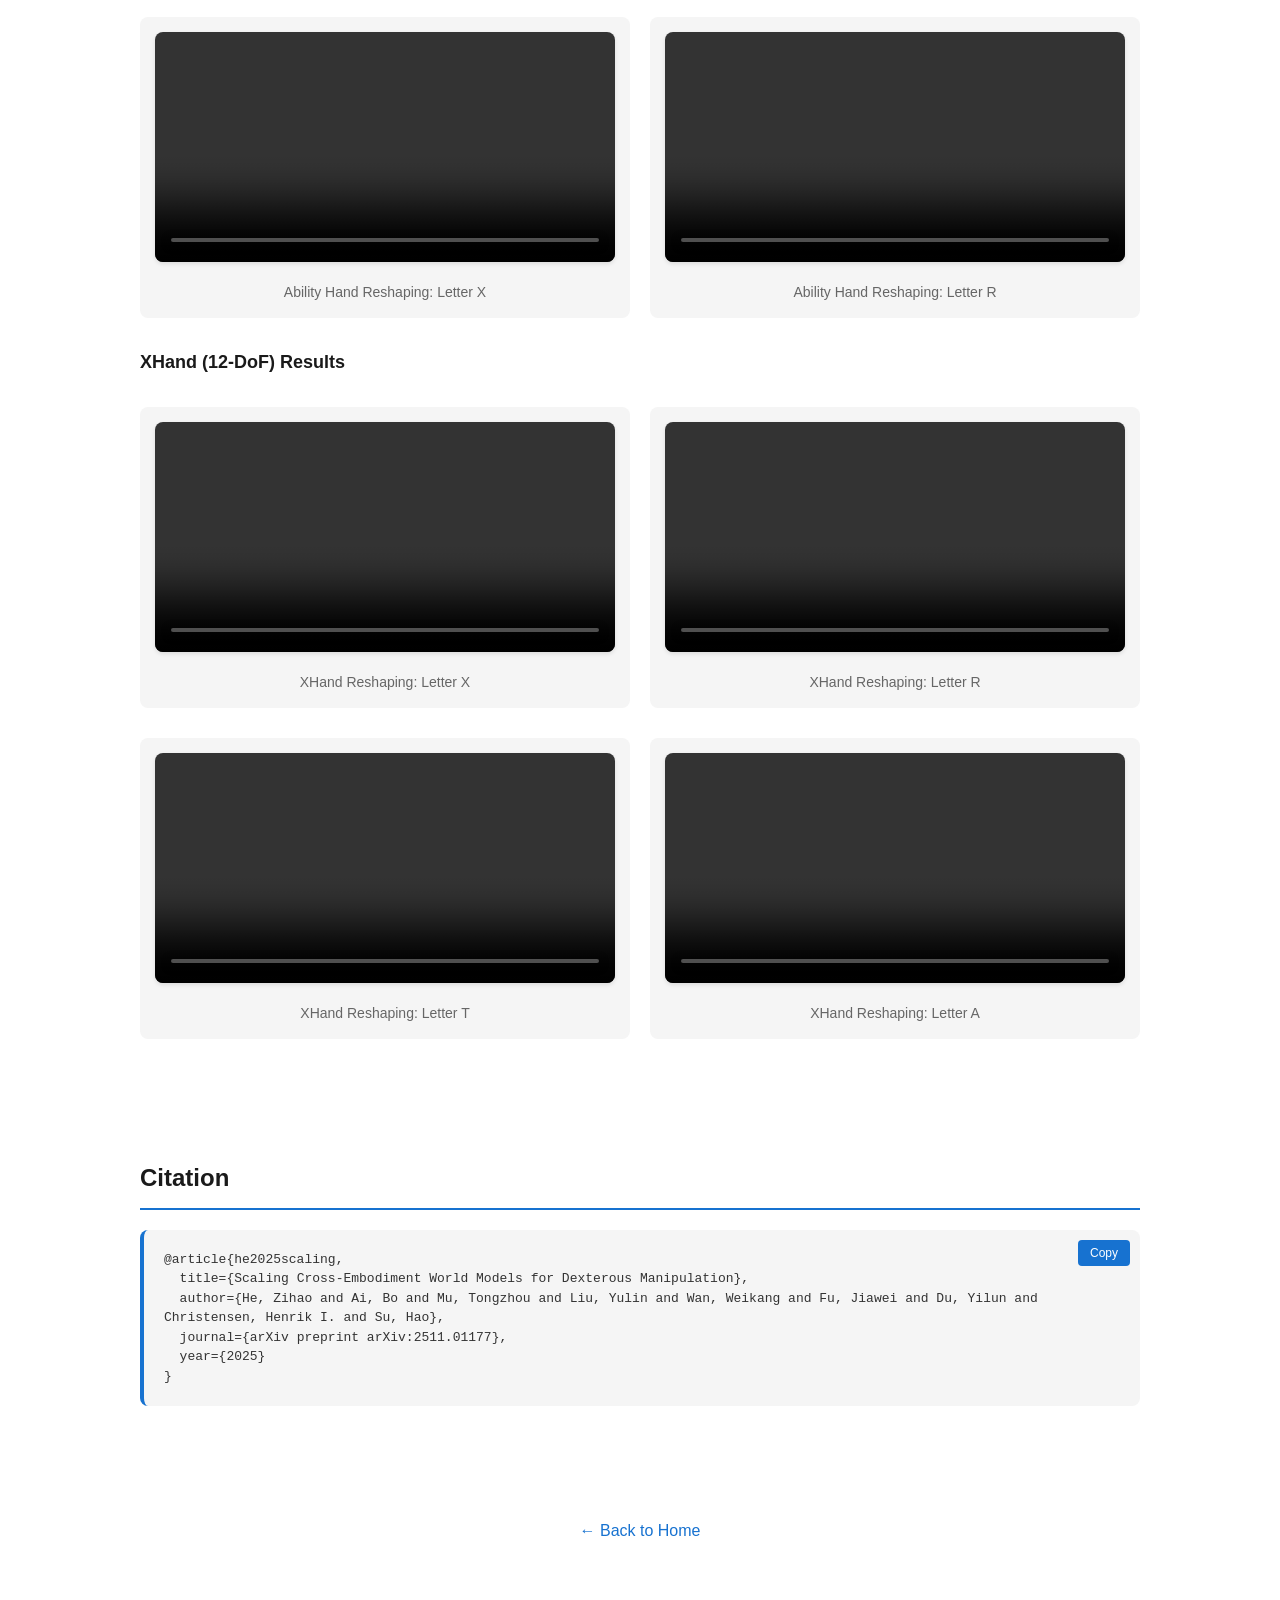
==== commit defb6b0c: "update dexwm" ====
--- a/dexwm.html
+++ b/dexwm.html
@@ -58,7 +58,7 @@
     }
     
     .header h1 {
-      font-size: 32px;
+      font-size: 40px;
       font-weight: 700;
       margin: 0 0 20px;
       color: #1a1a1a;
@@ -356,7 +356,7 @@
   <div class="container">
     <!-- Header -->
     <div class="header">
-      <h1>Scaling Cross-Embodiment World Models for Dexterous Manipulation</h1>
+      <h1>Scaling Cross-Embodiment World Models <br> for Dexterous Manipulation</h1>
       <div class="authors">
         <a href="https://alan-heoooh.github.io/">Zihao He<sup>1,3</sup>*</a>,
         <a href="https://albertboai.com/">Bo Ai<sup>1</sup>*</a>,
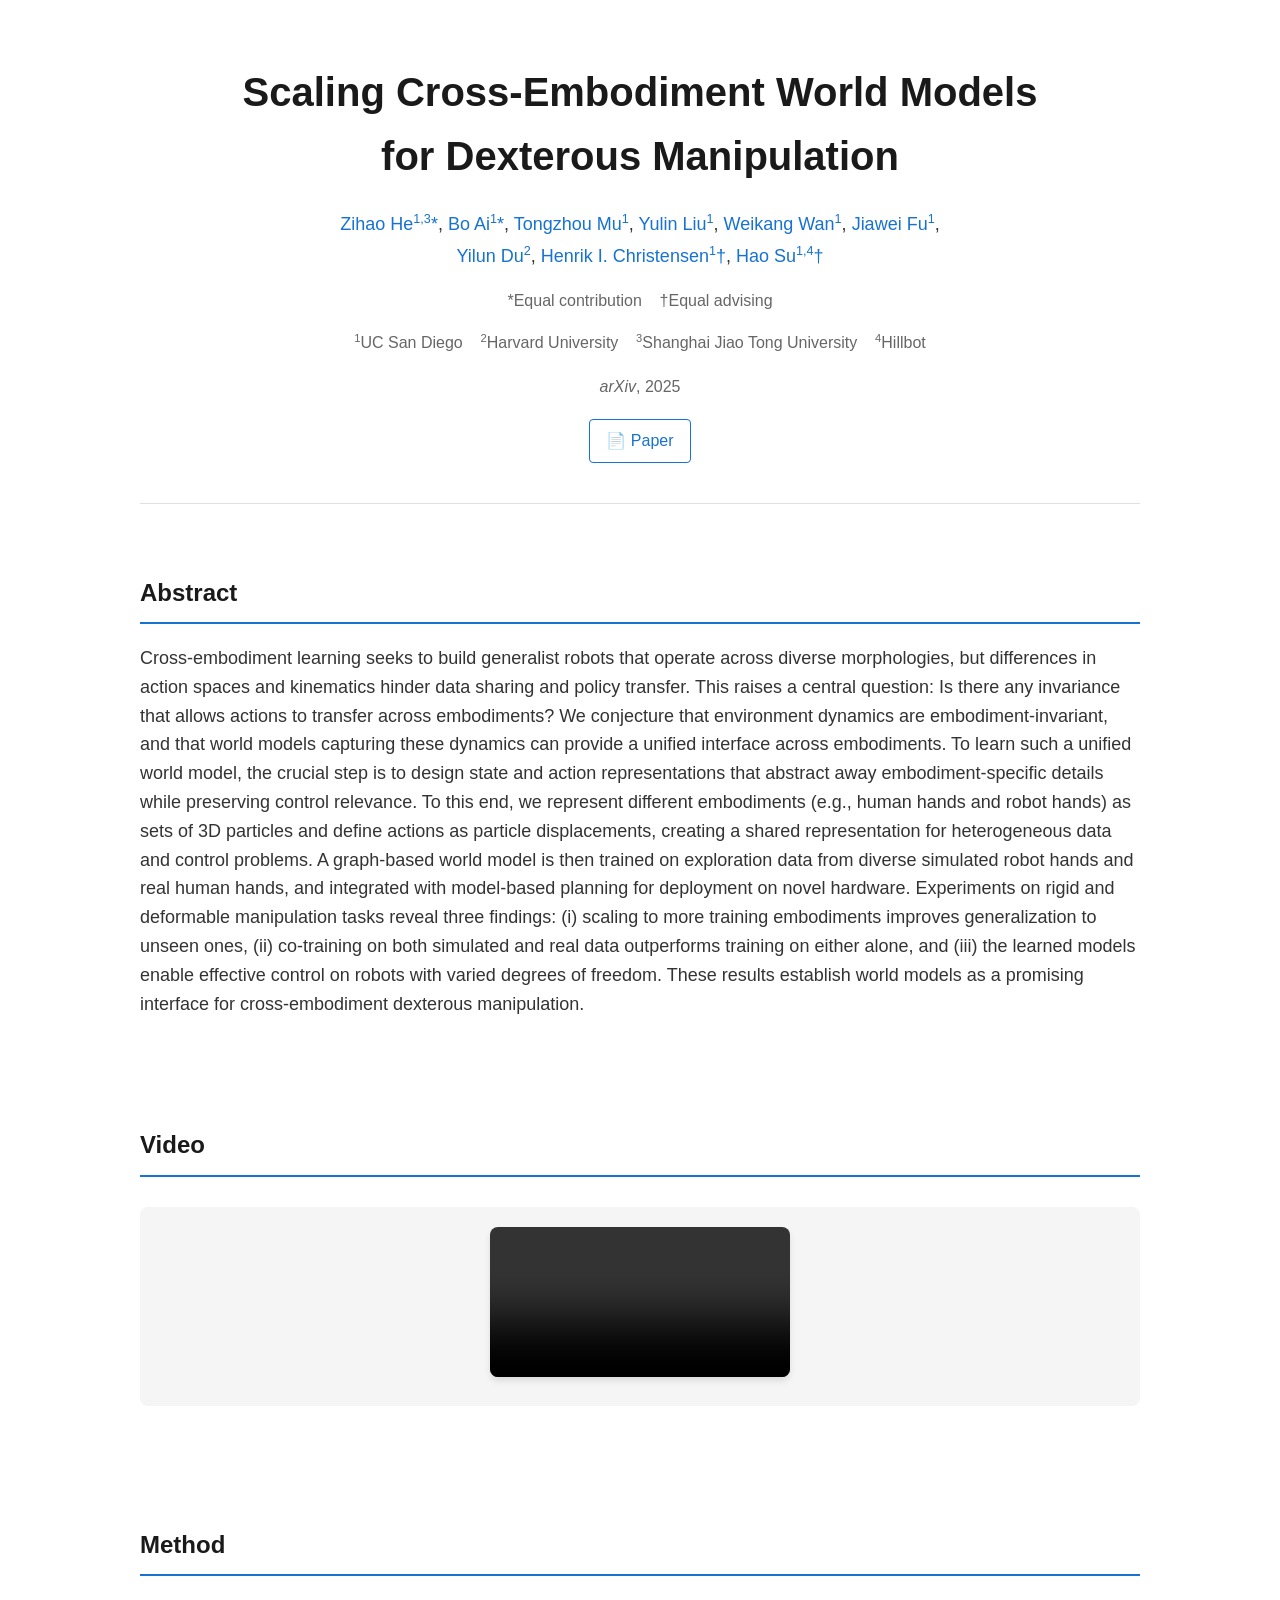
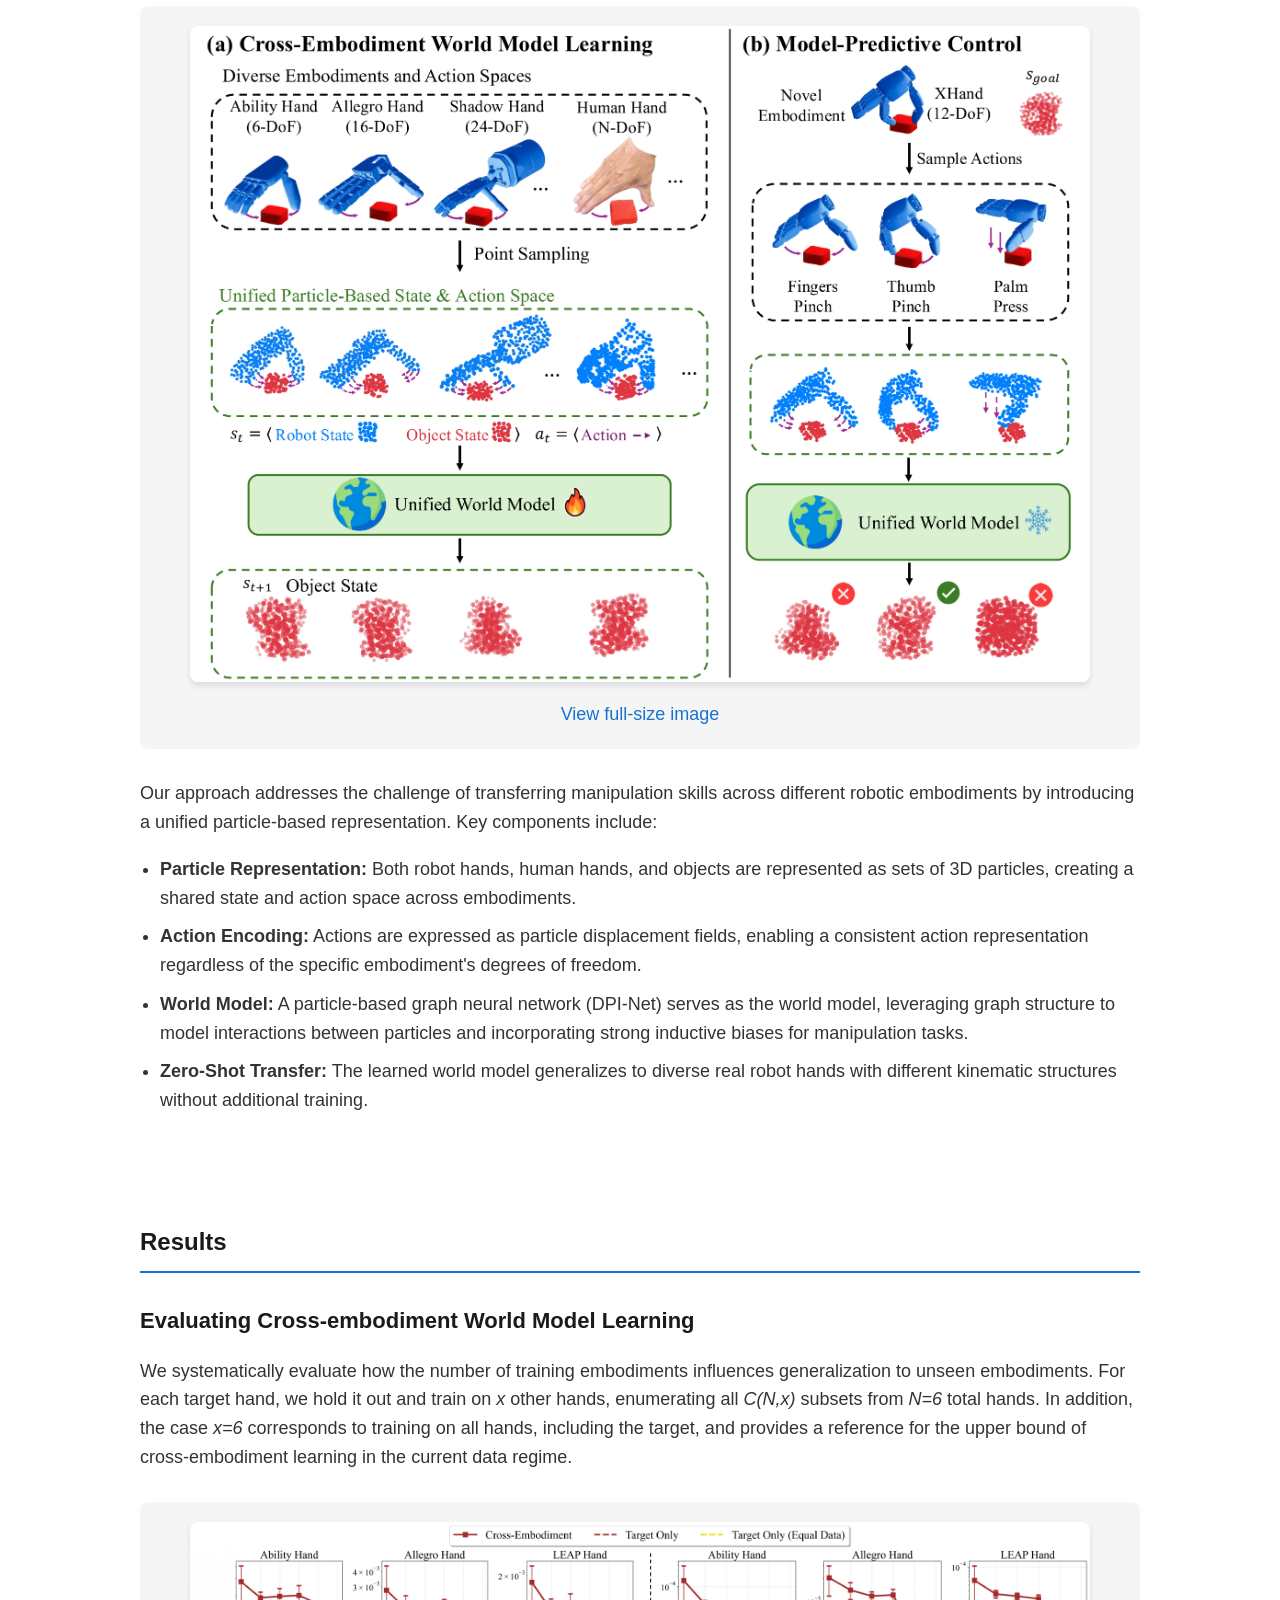
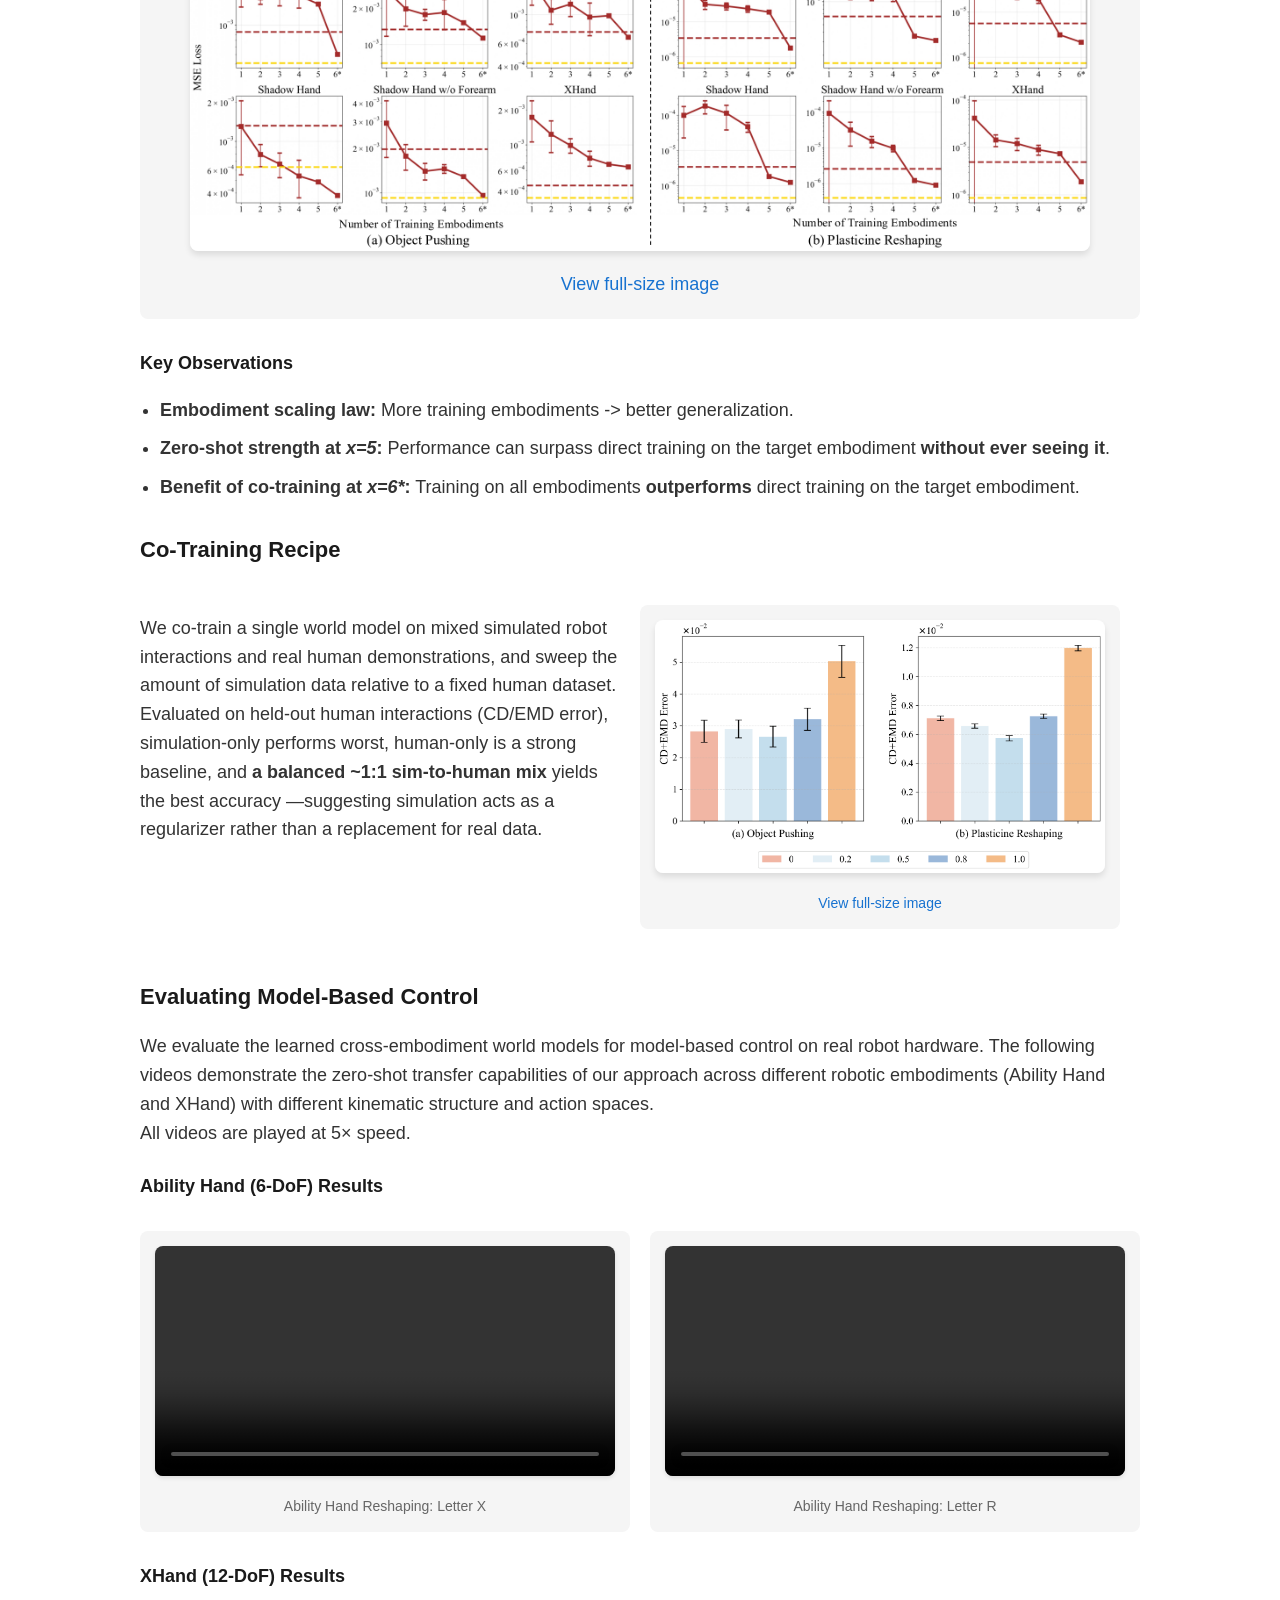
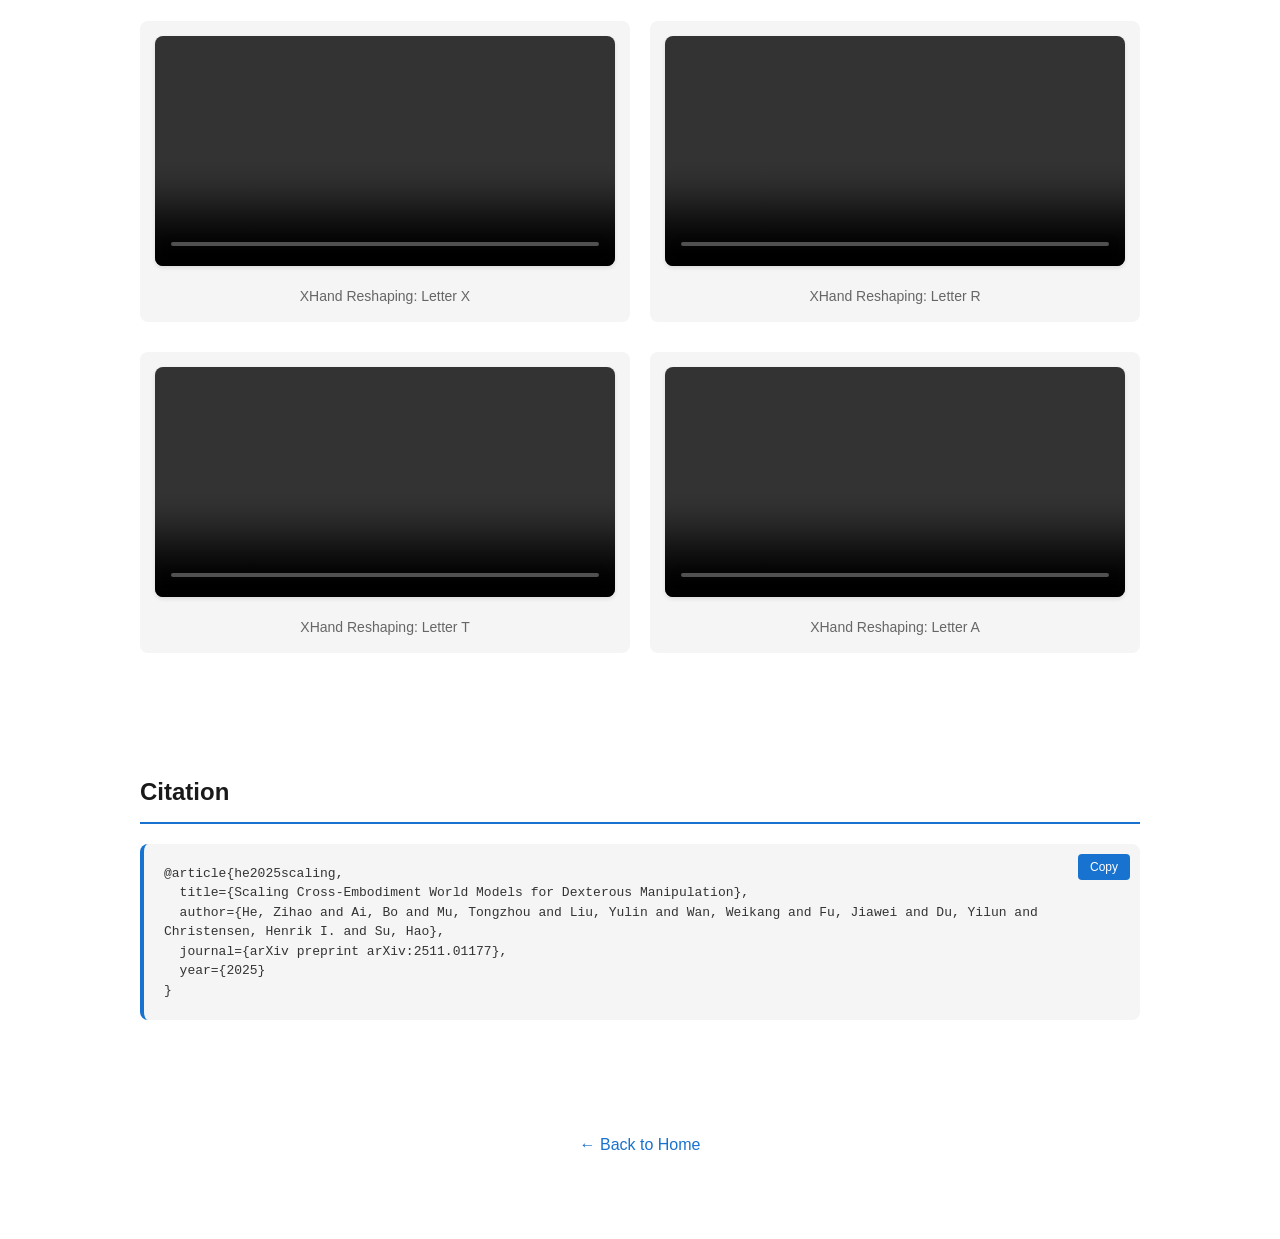
==== commit 88cc5b35: "update dexwm" ====
--- a/dexwm.html
+++ b/dexwm.html
@@ -25,7 +25,7 @@
   <meta property="twitter:image" content="https://alan-heoooh.github.io/images/research/DexWM.mp4">
   
   <!-- Favicon -->
-  <link rel="shortcut icon" href="images/favicon/favicon.jpg" type="image/x-icon">
+  <link rel="shortcut icon" href="static/dexwm/images/favicon.png" type="image/x-icon">
   
   <!-- Styles -->
   <link rel="stylesheet" type="text/css" href="stylesheet.css">
@@ -234,6 +234,41 @@
     
     .figure-container a:hover {
       color: #f09228;
+    }
+    
+    .figure-wrap {
+      float: right;
+      width: 45%;
+      margin: 20px 20px 20px 20px;
+      background-color: #f5f5f5;
+      padding: 15px;
+      border-radius: 8px;
+      text-align: center;
+    }
+    
+    .figure-wrap img {
+      width: 100%;
+      height: auto;
+      border-radius: 8px;
+      box-shadow: 0 4px 6px rgba(0,0,0,0.1);
+    }
+    
+    .figure-wrap a {
+      display: block;
+      margin-top: 10px;
+      color: #1772d0;
+      text-decoration: none;
+      font-size: 14px;
+    }
+    
+    .figure-wrap a:hover {
+      color: #f09228;
+    }
+    
+    .clearfix::after {
+      content: "";
+      display: table;
+      clear: both;
     }
     
     .pdf-container a {
@@ -347,6 +382,12 @@
       
       .video-grid {
         grid-template-columns: 1fr;
+      }
+      
+      .figure-wrap {
+        float: none;
+        width: 100%;
+        margin: 20px 0;
       }
     }
   </style>
@@ -388,21 +429,22 @@
       </div>
     </div>
 
-    <!-- Teaser Video -->
-    <section id="teaser">
-      <div class="video-container">
-        <video src="static/dexwm/videos/teaser.mp4" controls autoplay muted playsinline loop poster="">
-          Your browser does not support the video tag.
-        </video>
-      </div>
-    </section>
-
     <!-- Abstract -->
     <section id="abstract">
       <h2>Abstract</h2>
       <p>
         Cross-embodiment learning seeks to build generalist robots that operate across diverse morphologies, but differences in action spaces and kinematics hinder data sharing and policy transfer. This raises a central question: Is there any invariance that allows actions to transfer across embodiments? We conjecture that environment dynamics are embodiment-invariant, and that world models capturing these dynamics can provide a unified interface across embodiments. To learn such a unified world model, the crucial step is to design state and action representations that abstract away embodiment-specific details while preserving control relevance. To this end, we represent different embodiments (e.g., human hands and robot hands) as sets of 3D particles and define actions as particle displacements, creating a shared representation for heterogeneous data and control problems. A graph-based world model is then trained on exploration data from diverse simulated robot hands and real human hands, and integrated with model-based planning for deployment on novel hardware. Experiments on rigid and deformable manipulation tasks reveal three findings: (i) scaling to more training embodiments improves generalization to unseen ones, (ii) co-training on both simulated and real data outperforms training on either alone, and (iii) the learned models enable effective control on robots with varied degrees of freedom. These results establish world models as a promising interface for cross-embodiment dexterous manipulation.
       </p>
+    </section>
+
+    <!-- Teaser Video -->
+    <section id="teaser">
+      <h2>Video</h2>
+      <div class="video-container">
+        <video src="static/dexwm/videos/teaser.mp4" controls autoplay muted playsinline loop poster="">
+          Your browser does not support the video tag.
+        </video>
+      </div>
     </section>
 
     <!-- Method -->
@@ -450,14 +492,15 @@
       </ul>
       
       <h3>Co-Training Recipe</h3>
-      <p>
-        We co-train a single world model on mixed simulated robot interactions and real human demonstrations, and sweep the amount of simulation data relative to a fixed human dataset. Evaluated on held-out human interactions (CD/EMD error), simulation-only performs worst, human-only is a strong baseline, and a balanced ~1:1 sim-to-human mix yields the best accuracy—suggesting simulation acts as a regularizer rather than a replacement for real data. 
-      </p>
-      
-      <div class="figure-container">
-        <img src="static/dexwm/images/recipe.jpg" alt="Co-Training Recipe: CD+EMD Error comparison for Object Pushing and Plasticine Reshaping tasks with different simulation-to-real data ratios" style="max-width: 700px;">
-        <br>
-        <a href="static/dexwm/images/recipe.jpg" target="_blank">View full-size image</a>
+      <div class="clearfix">
+        <div class="figure-wrap">
+          <img src="static/dexwm/images/recipe.png" alt="Co-Training Recipe: CD+EMD Error comparison for Object Pushing and Plasticine Reshaping tasks with different simulation-to-real data ratios">
+          <a href="static/dexwm/images/recipe.png" target="_blank">View full-size image</a>
+        </div>
+        <p>
+          <br>
+          We co-train a single world model on mixed simulated robot interactions and real human demonstrations, and sweep the amount of simulation data relative to a fixed human dataset. Evaluated on held-out human interactions (CD/EMD error), simulation-only performs worst, human-only is a strong baseline, and <b> a balanced ~1:1 sim-to-human mix </b> yields the best accuracy —suggesting simulation acts as a regularizer rather than a replacement for real data. 
+        </p>
       </div>
     
       
